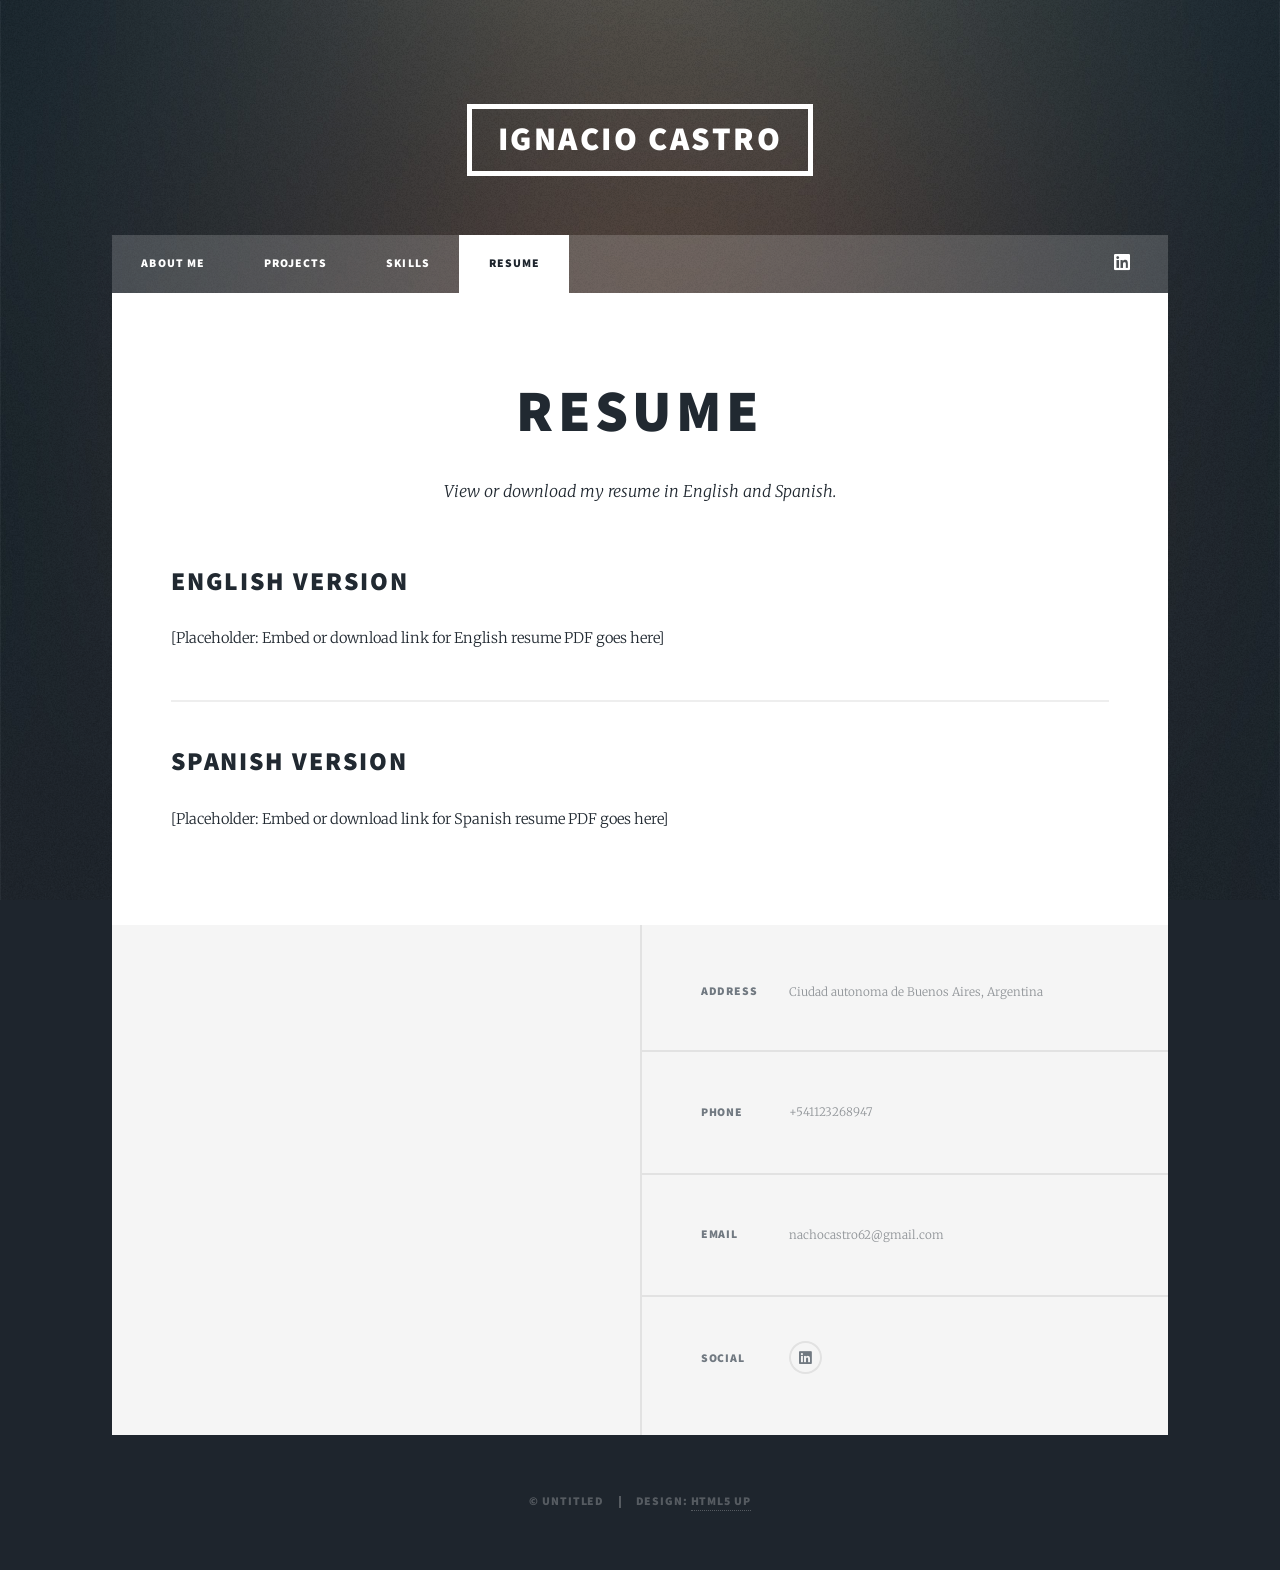
==== resume.html @ d12152b5 "Upgrade portfolio page by splitting into multiple pages Split the original single-page portfolio int" ====
<!DOCTYPE HTML>
<!--
	Massively by HTML5 UP
	html5up.net | @ajlkn
	Free for personal and commercial use under the CCA 3.0 license (html5up.net/license)
-->
<html>
	<head>
		<title>Ignacio Castro Portfolio</title>
		<meta charset="utf-8" />
		<meta name="viewport" content="width=device-width, initial-scale=1, user-scalable=no" />
		<link rel="stylesheet" href="assets/css/main.css" />
		<noscript><link rel="stylesheet" href="assets/css/noscript.css" /></noscript>
	</head>
	<body class="is-preload">

		<!-- Wrapper -->
			<div id="wrapper">

				<!-- Header -->
					<header id="header">
						<a href="index.html" class="logo">Ignacio Castro</a>
					</header>

				<!-- Nav -->
					<nav id="nav">
						<ul class="links">
							<li><a href="index.html">About Me</a></li>
							<li><a href="projects.html">Projects</a></li>
							<li><a href="skills.html">Skills</a></li>
							<li class="active"><a href="resume.html">Resume</a></li>
						</ul>
						<ul class="icons">
							<li><a href="https://www.linkedin.com/in/ignacio-castro-847744235/" class="icon brands fa-linkedin"><span class="label">LinkedIn</span></a></li>
						</ul>
					</nav>

				<!-- Main -->
					<div id="main">

						<!-- Post -->
							<section class="post">
								<header class="major">
									<h1>Resume</h1>
									<p>View or download my resume in English and Spanish.</p>
								</header>
								<h2>English Version</h2>
								<p>[Placeholder: Embed or download link for English resume PDF goes here]</p>
								<hr />
								<h2>Spanish Version</h2>
								<p>[Placeholder: Embed or download link for Spanish resume PDF goes here]</p>
							</section>

					</div>

				<!-- Footer -->
					<footer id="footer">
						<section>
						</section>
						<section class="split contact">
							<section class="alt">
								<h3>Address</h3>
								<p>Ciudad autonoma de Buenos Aires, Argentina<br />
								</p>
							</section>
							<section>
								<h3>Phone</h3>
								<p>+541123268947</p>
							</section>
							<section>
								<h3>Email</h3>
								<p>nachocastro62@gmail.com</p>
							</section>
							<section>
								<h3>Social</h3>
								<ul class="icons alt">

									<li><a href="https://www.linkedin.com/in/ignacio-castro-847744235/" class="icon brands alt fa-linkedin"><span class="label">LinkedIn</span></a></li>
								</ul>
							</section>
						</section>
					</footer>

				<!-- Copyright -->
					<div id="copyright">
						<ul><li>&copy; Untitled</li><li>Design: <a href="https://html5up.net">HTML5 UP</a></li></ul>
					</div>

			</div>

		<!-- Scripts -->
			<script src="assets/js/jquery.min.js"></script>
			<script src="assets/js/jquery.scrollex.min.js"></script>
			<script src="assets/js/jquery.scrolly.min.js"></script>
			<script src="assets/js/browser.min.js"></script>
			<script src="assets/js/breakpoints.min.js"></script>
			<script src="assets/js/util.js"></script>
			<script src="assets/js/main.js"></script>

	</body>
</html>
---- assets/css/main.css ----
@import url(fontawesome-all.min.css);
@import url("https://fonts.googleapis.com/css?family=Merriweather:300,700,300italic,700italic|Source+Sans+Pro:900");

/*
	Massively by HTML5 UP
	html5up.net | @ajlkn
	Free for personal and commercial use under the CCA 3.0 license (html5up.net/license)
*/

html, body, div, span, applet, object,
iframe, h1, h2, h3, h4, h5, h6, p, blockquote,
pre, a, abbr, acronym, address, big, cite,
code, del, dfn, em, img, ins, kbd, q, s, samp,
small, strike, strong, sub, sup, tt, var, b,
u, i, center, dl, dt, dd, ol, ul, li, fieldset,
form, label, legend, table, caption, tbody,
tfoot, thead, tr, th, td, article, aside,
canvas, details, embed, figure, figcaption,
footer, header, hgroup, menu, nav, output, ruby,
section, summary, time, mark, audio, video {
	margin: 0;
	padding: 0;
	border: 0;
	font-size: 100%;
	font: inherit;
	vertical-align: baseline;}

article, aside, details, figcaption, figure,
footer, header, hgroup, menu, nav, section {
	display: block;}

body {
	line-height: 1;
}

ol, ul {
	list-style: none;
}

blockquote, q {
	quotes: none;
}

	blockquote:before, blockquote:after, q:before, q:after {
		content: '';
		content: none;
	}

table {
	border-collapse: collapse;
	border-spacing: 0;
}

body {
	-webkit-text-size-adjust: none;
}

mark {
	background-color: transparent;
	color: inherit;
}

input::-moz-focus-inner {
	border: 0;
	padding: 0;
}

input, select, textarea {
	-moz-appearance: none;
	-webkit-appearance: none;
	-ms-appearance: none;
	appearance: none;
}

/* Basic */

	@-ms-viewport {
		width: device-width;
	}

	body {
		-ms-overflow-style: scrollbar;
	}

	@media screen and (max-width: 480px) {

		html, body {
			min-width: 320px;
		}

	}

	html {
		box-sizing: border-box;
	}

	*, *:before, *:after {
		box-sizing: inherit;
	}

	body {
		background-color: #1e252d;
	}

		body.is-preload *, body.is-preload *:before, body.is-preload *:after {
			-moz-animation: none !important;
			-webkit-animation: none !important;
			-ms-animation: none !important;
			animation: none !important;
			-moz-transition: none !important;
			-webkit-transition: none !important;
			-ms-transition: none !important;
			transition: none !important;
		}

/* Type */

	html {
		font-size: 16pt;
	}

		@media screen and (max-width: 1680px) {

			html {
				font-size: 12pt;
			}

		}

		@media screen and (max-width: 1280px) {

			html {
				font-size: 11pt;
			}

		}

		@media screen and (max-width: 360px) {

			html {
				font-size: 10pt;
			}

		}

	body {
		color: #212931;
	}

	body, input, select, textarea {
		font-family: "Merriweather", Georgia, serif;
		font-weight: 300;
		font-size: 1rem;
		line-height: 2.375;
	}

	a {
		-moz-transition: color 0.2s ease-in-out, background-color 0.2s ease-in-out, border-color 0.2s ease-in-out, box-shadow 0.2s ease-in-out;
		-webkit-transition: color 0.2s ease-in-out, background-color 0.2s ease-in-out, border-color 0.2s ease-in-out, box-shadow 0.2s ease-in-out;
		-ms-transition: color 0.2s ease-in-out, background-color 0.2s ease-in-out, border-color 0.2s ease-in-out, box-shadow 0.2s ease-in-out;
		transition: color 0.2s ease-in-out, background-color 0.2s ease-in-out, border-color 0.2s ease-in-out, box-shadow 0.2s ease-in-out;
		border-bottom: dotted 1px;
		text-decoration: none;
	}

		a:hover {
			border-bottom-color: transparent;
		}

	strong, b {
		font-weight: 600;
	}

	em, i {
		font-style: italic;
	}

	p {
		text-align: justify;
		margin: 0 0 2rem 0;
	}

	h1, h2, h3, h4, h5, h6 {
		font-family: "Source Sans Pro", Helvetica, sans-serif;
		font-weight: 900;
		line-height: 1.5;
		letter-spacing: 0.075em;
		text-transform: uppercase;
		margin: 0 0 1rem 0;
	}

		h1 a, h2 a, h3 a, h4 a, h5 a, h6 a {
			border-bottom: 0;
			color: inherit;
			text-decoration: none;
		}

	h1 {
		font-size: 4rem;
		line-height: 1.1;
		margin: 0 0 2rem 0;
	}

	h2 {
		font-size: 1.75rem;
		line-height: 1.3;
		margin: 0 0 1.5rem 0;
	}

	h3 {
		font-size: 1.25rem;
		margin: 0 0 1.5rem 0;
	}

	h4 {
		font-size: 1rem;
	}

	h5 {
		font-size: 0.9rem;
	}

	h6 {
		font-size: 0.8rem;
	}

	sub {
		font-size: 0.8rem;
		position: relative;
		top: 0.5rem;
	}

	sup {
		font-size: 0.8rem;
		position: relative;
		top: -0.5rem;
	}

	blockquote {
		border-left: solid 4px;
		font-style: italic;
		margin: 0 0 2rem 0;
		padding: 0.5rem 0 0.5rem 2rem;
	}

	code {
		border: solid 2px;
		font-family: "Courier New", monospace;
		font-size: 0.9rem;
		margin: 0 0.25rem;
		padding: 0.25rem 0.65rem;
	}

	pre {
		-webkit-overflow-scrolling: touch;
		font-family: "Courier New", monospace;
		font-size: 0.9rem;
		margin: 0 0 2rem 0;
	}

		pre code {
			display: block;
			line-height: 1.75;
			padding: 1rem 1.5rem;
			overflow-x: auto;
		}

	hr {
		border: 0;
		border-bottom: solid 2px;
		margin: 3rem 0;
	}

		hr.major {
			margin: 5rem 0;
		}

	.align-left {
		text-align: left;
	}

	.align-center {
		text-align: center;
	}

	.align-right {
		text-align: right;
	}

	input, select, textarea {
		color: #212931;
	}

	a {
		color: #212931;
		border-bottom-color: rgba(33, 41, 49, 0.5);
	}

		a:hover {
			border-bottom-color: transparent;
			color: #18bfef !important;
		}

	strong, b {
		color: #212931;
	}

	h1, h2, h3, h4, h5, h6 {
		color: #212931;
	}

	blockquote {
		border-left-color: #eeeeee;
	}

	code {
		background: rgba(220, 220, 220, 0.25);
		border-color: #eeeeee;
	}

	hr {
		border-bottom-color: #eeeeee;
	}

/* Row */

	.row {
		display: flex;
		flex-wrap: wrap;
		box-sizing: border-box;
		align-items: stretch;
	}

		.row > * {
			box-sizing: border-box;
		}

		.row.gtr-uniform > * > :last-child {
			margin-bottom: 0;
		}

		.row.aln-left {
			justify-content: flex-start;
		}

		.row.aln-center {
			justify-content: center;
		}

		.row.aln-right {
			justify-content: flex-end;
		}

		.row.aln-top {
			align-items: flex-start;
		}

		.row.aln-middle {
			align-items: center;
		}

		.row.aln-bottom {
			align-items: flex-end;
		}

		.row > .imp {
			order: -1;
		}

		.row > .col-1 {
			width: 8.33333%;
		}

		.row > .off-1 {
			margin-left: 8.33333%;
		}

		.row > .col-2 {
			width: 16.66667%;
		}

		.row > .off-2 {
			margin-left: 16.66667%;
		}

		.row > .col-3 {
			width: 25%;
		}

		.row > .off-3 {
			margin-left: 25%;
		}

		.row > .col-4 {
			width: 33.33333%;
		}

		.row > .off-4 {
			margin-left: 33.33333%;
		}

		.row > .col-5 {
			width: 41.66667%;
		}

		.row > .off-5 {
			margin-left: 41.66667%;
		}

		.row > .col-6 {
			width: 50%;
		}

		.row > .off-6 {
			margin-left: 50%;
		}

		.row > .col-7 {
			width: 58.33333%;
		}

		.row > .off-7 {
			margin-left: 58.33333%;
		}

		.row > .col-8 {
			width: 66.66667%;
		}

		.row > .off-8 {
			margin-left: 66.66667%;
		}

		.row > .col-9 {
			width: 75%;
		}

		.row > .off-9 {
			margin-left: 75%;
		}

		.row > .col-10 {
			width: 83.33333%;
		}

		.row > .off-10 {
			margin-left: 83.33333%;
		}

		.row > .col-11 {
			width: 91.66667%;
		}

		.row > .off-11 {
			margin-left: 91.66667%;
		}

		.row > .col-12 {
			width: 100%;
		}

		.row > .off-12 {
			margin-left: 100%;
		}

		.row.gtr-0 {
			margin-top: 0;
			margin-left: 0rem;
		}

			.row.gtr-0 > * {
				padding: 0 0 0 0rem;
			}

			.row.gtr-0.gtr-uniform {
				margin-top: 0rem;
			}

				.row.gtr-0.gtr-uniform > * {
					padding-top: 0rem;
				}

		.row.gtr-25 {
			margin-top: 0;
			margin-left: -0.375rem;
		}

			.row.gtr-25 > * {
				padding: 0 0 0 0.375rem;
			}

			.row.gtr-25.gtr-uniform {
				margin-top: -0.375rem;
			}

				.row.gtr-25.gtr-uniform > * {
					padding-top: 0.375rem;
				}

		.row.gtr-50 {
			margin-top: 0;
			margin-left: -0.75rem;
		}

			.row.gtr-50 > * {
				padding: 0 0 0 0.75rem;
			}

			.row.gtr-50.gtr-uniform {
				margin-top: -0.75rem;
			}

				.row.gtr-50.gtr-uniform > * {
					padding-top: 0.75rem;
				}

		.row {
			margin-top: 0;
			margin-left: -1.5rem;
		}

			.row > * {
				padding: 0 0 0 1.5rem;
			}

			.row.gtr-uniform {
				margin-top: -1.5rem;
			}

				.row.gtr-uniform > * {
					padding-top: 1.5rem;
				}

		.row.gtr-150 {
			margin-top: 0;
			margin-left: -2.25rem;
		}

			.row.gtr-150 > * {
				padding: 0 0 0 2.25rem;
			}

			.row.gtr-150.gtr-uniform {
				margin-top: -2.25rem;
			}

				.row.gtr-150.gtr-uniform > * {
					padding-top: 2.25rem;
				}

		.row.gtr-200 {
			margin-top: 0;
			margin-left: -3rem;
		}

			.row.gtr-200 > * {
				padding: 0 0 0 3rem;
			}

			.row.gtr-200.gtr-uniform {
				margin-top: -3rem;
			}

				.row.gtr-200.gtr-uniform > * {
					padding-top: 3rem;
				}

		@media screen and (max-width: 1680px) {

			.row {
				display: flex;
				flex-wrap: wrap;
				box-sizing: border-box;
				align-items: stretch;
			}

				.row > * {
					box-sizing: border-box;
				}

				.row.gtr-uniform > * > :last-child {
					margin-bottom: 0;
				}

				.row.aln-left {
					justify-content: flex-start;
				}

				.row.aln-center {
					justify-content: center;
				}

				.row.aln-right {
					justify-content: flex-end;
				}

				.row.aln-top {
					align-items: flex-start;
				}

				.row.aln-middle {
					align-items: center;
				}

				.row.aln-bottom {
					align-items: flex-end;
				}

				.row > .imp-xlarge {
					order: -1;
				}

				.row > .col-1-xlarge {
					width: 8.33333%;
				}

				.row > .off-1-xlarge {
					margin-left: 8.33333%;
				}

				.row > .col-2-xlarge {
					width: 16.66667%;
				}

				.row > .off-2-xlarge {
					margin-left: 16.66667%;
				}

				.row > .col-3-xlarge {
					width: 25%;
				}

				.row > .off-3-xlarge {
					margin-left: 25%;
				}

				.row > .col-4-xlarge {
					width: 33.33333%;
				}

				.row > .off-4-xlarge {
					margin-left: 33.33333%;
				}

				.row > .col-5-xlarge {
					width: 41.66667%;
				}

				.row > .off-5-xlarge {
					margin-left: 41.66667%;
				}

				.row > .col-6-xlarge {
					width: 50%;
				}

				.row > .off-6-xlarge {
					margin-left: 50%;
				}

				.row > .col-7-xlarge {
					width: 58.33333%;
				}

				.row > .off-7-xlarge {
					margin-left: 58.33333%;
				}

				.row > .col-8-xlarge {
					width: 66.66667%;
				}

				.row > .off-8-xlarge {
					margin-left: 66.66667%;
				}

				.row > .col-9-xlarge {
					width: 75%;
				}

				.row > .off-9-xlarge {
					margin-left: 75%;
				}

				.row > .col-10-xlarge {
					width: 83.33333%;
				}

				.row > .off-10-xlarge {
					margin-left: 83.33333%;
				}

				.row > .col-11-xlarge {
					width: 91.66667%;
				}

				.row > .off-11-xlarge {
					margin-left: 91.66667%;
				}

				.row > .col-12-xlarge {
					width: 100%;
				}

				.row > .off-12-xlarge {
					margin-left: 100%;
				}

				.row.gtr-0 {
					margin-top: 0;
					margin-left: 0rem;
				}

					.row.gtr-0 > * {
						padding: 0 0 0 0rem;
					}

					.row.gtr-0.gtr-uniform {
						margin-top: 0rem;
					}

						.row.gtr-0.gtr-uniform > * {
							padding-top: 0rem;
						}

				.row.gtr-25 {
					margin-top: 0;
					margin-left: -0.375rem;
				}

					.row.gtr-25 > * {
						padding: 0 0 0 0.375rem;
					}

					.row.gtr-25.gtr-uniform {
						margin-top: -0.375rem;
					}

						.row.gtr-25.gtr-uniform > * {
							padding-top: 0.375rem;
						}

				.row.gtr-50 {
					margin-top: 0;
					margin-left: -0.75rem;
				}

					.row.gtr-50 > * {
						padding: 0 0 0 0.75rem;
					}

					.row.gtr-50.gtr-uniform {
						margin-top: -0.75rem;
					}

						.row.gtr-50.gtr-uniform > * {
							padding-top: 0.75rem;
						}

				.row {
					margin-top: 0;
					margin-left: -1.5rem;
				}

					.row > * {
						padding: 0 0 0 1.5rem;
					}

					.row.gtr-uniform {
						margin-top: -1.5rem;
					}

						.row.gtr-uniform > * {
							padding-top: 1.5rem;
						}

				.row.gtr-150 {
					margin-top: 0;
					margin-left: -2.25rem;
				}

					.row.gtr-150 > * {
						padding: 0 0 0 2.25rem;
					}

					.row.gtr-150.gtr-uniform {
						margin-top: -2.25rem;
					}

						.row.gtr-150.gtr-uniform > * {
							padding-top: 2.25rem;
						}

				.row.gtr-200 {
					margin-top: 0;
					margin-left: -3rem;
				}

					.row.gtr-200 > * {
						padding: 0 0 0 3rem;
					}

					.row.gtr-200.gtr-uniform {
						margin-top: -3rem;
					}

						.row.gtr-200.gtr-uniform > * {
							padding-top: 3rem;
						}

		}

		@media screen and (max-width: 1280px) {

			.row {
				display: flex;
				flex-wrap: wrap;
				box-sizing: border-box;
				align-items: stretch;
			}

				.row > * {
					box-sizing: border-box;
				}

				.row.gtr-uniform > * > :last-child {
					margin-bottom: 0;
				}

				.row.aln-left {
					justify-content: flex-start;
				}

				.row.aln-center {
					justify-content: center;
				}

				.row.aln-right {
					justify-content: flex-end;
				}

				.row.aln-top {
					align-items: flex-start;
				}

				.row.aln-middle {
					align-items: center;
				}

				.row.aln-bottom {
					align-items: flex-end;
				}

				.row > .imp-large {
					order: -1;
				}

				.row > .col-1-large {
					width: 8.33333%;
				}

				.row > .off-1-large {
					margin-left: 8.33333%;
				}

				.row > .col-2-large {
					width: 16.66667%;
				}

				.row > .off-2-large {
					margin-left: 16.66667%;
				}

				.row > .col-3-large {
					width: 25%;
				}

				.row > .off-3-large {
					margin-left: 25%;
				}

				.row > .col-4-large {
					width: 33.33333%;
				}

				.row > .off-4-large {
					margin-left: 33.33333%;
				}

				.row > .col-5-large {
					width: 41.66667%;
				}

				.row > .off-5-large {
					margin-left: 41.66667%;
				}

				.row > .col-6-large {
					width: 50%;
				}

				.row > .off-6-large {
					margin-left: 50%;
				}

				.row > .col-7-large {
					width: 58.33333%;
				}

				.row > .off-7-large {
					margin-left: 58.33333%;
				}

				.row > .col-8-large {
					width: 66.66667%;
				}

				.row > .off-8-large {
					margin-left: 66.66667%;
				}

				.row > .col-9-large {
					width: 75%;
				}

				.row > .off-9-large {
					margin-left: 75%;
				}

				.row > .col-10-large {
					width: 83.33333%;
				}

				.row > .off-10-large {
					margin-left: 83.33333%;
				}

				.row > .col-11-large {
					width: 91.66667%;
				}

				.row > .off-11-large {
					margin-left: 91.66667%;
				}

				.row > .col-12-large {
					width: 100%;
				}

				.row > .off-12-large {
					margin-left: 100%;
				}

				.row.gtr-0 {
					margin-top: 0;
					margin-left: 0rem;
				}

					.row.gtr-0 > * {
						padding: 0 0 0 0rem;
					}

					.row.gtr-0.gtr-uniform {
						margin-top: 0rem;
					}

						.row.gtr-0.gtr-uniform > * {
							padding-top: 0rem;
						}

				.row.gtr-25 {
					margin-top: 0;
					margin-left: -0.375rem;
				}

					.row.gtr-25 > * {
						padding: 0 0 0 0.375rem;
					}

					.row.gtr-25.gtr-uniform {
						margin-top: -0.375rem;
					}

						.row.gtr-25.gtr-uniform > * {
							padding-top: 0.375rem;
						}

				.row.gtr-50 {
					margin-top: 0;
					margin-left: -0.75rem;
				}

					.row.gtr-50 > * {
						padding: 0 0 0 0.75rem;
					}

					.row.gtr-50.gtr-uniform {
						margin-top: -0.75rem;
					}

						.row.gtr-50.gtr-uniform > * {
							padding-top: 0.75rem;
						}

				.row {
					margin-top: 0;
					margin-left: -1.5rem;
				}

					.row > * {
						padding: 0 0 0 1.5rem;
					}

					.row.gtr-uniform {
						margin-top: -1.5rem;
					}

						.row.gtr-uniform > * {
							padding-top: 1.5rem;
						}

				.row.gtr-150 {
					margin-top: 0;
					margin-left: -2.25rem;
				}

					.row.gtr-150 > * {
						padding: 0 0 0 2.25rem;
					}

					.row.gtr-150.gtr-uniform {
						margin-top: -2.25rem;
					}

						.row.gtr-150.gtr-uniform > * {
							padding-top: 2.25rem;
						}

				.row.gtr-200 {
					margin-top: 0;
					margin-left: -3rem;
				}

					.row.gtr-200 > * {
						padding: 0 0 0 3rem;
					}

					.row.gtr-200.gtr-uniform {
						margin-top: -3rem;
					}

						.row.gtr-200.gtr-uniform > * {
							padding-top: 3rem;
						}

		}

		@media screen and (max-width: 980px) {

			.row {
				display: flex;
				flex-wrap: wrap;
				box-sizing: border-box;
				align-items: stretch;
			}

				.row > * {
					box-sizing: border-box;
				}

				.row.gtr-uniform > * > :last-child {
					margin-bottom: 0;
				}

				.row.aln-left {
					justify-content: flex-start;
				}

				.row.aln-center {
					justify-content: center;
				}

				.row.aln-right {
					justify-content: flex-end;
				}

				.row.aln-top {
					align-items: flex-start;
				}

				.row.aln-middle {
					align-items: center;
				}

				.row.aln-bottom {
					align-items: flex-end;
				}

				.row > .imp-medium {
					order: -1;
				}

				.row > .col-1-medium {
					width: 8.33333%;
				}

				.row > .off-1-medium {
					margin-left: 8.33333%;
				}

				.row > .col-2-medium {
					width: 16.66667%;
				}

				.row > .off-2-medium {
					margin-left: 16.66667%;
				}

				.row > .col-3-medium {
					width: 25%;
				}

				.row > .off-3-medium {
					margin-left: 25%;
				}

				.row > .col-4-medium {
					width: 33.33333%;
				}

				.row > .off-4-medium {
					margin-left: 33.33333%;
				}

				.row > .col-5-medium {
					width: 41.66667%;
				}

				.row > .off-5-medium {
					margin-left: 41.66667%;
				}

				.row > .col-6-medium {
					width: 50%;
				}

				.row > .off-6-medium {
					margin-left: 50%;
				}

				.row > .col-7-medium {
					width: 58.33333%;
				}

				.row > .off-7-medium {
					margin-left: 58.33333%;
				}

				.row > .col-8-medium {
					width: 66.66667%;
				}

				.row > .off-8-medium {
					margin-left: 66.66667%;
				}

				.row > .col-9-medium {
					width: 75%;
				}

				.row > .off-9-medium {
					margin-left: 75%;
				}

				.row > .col-10-medium {
					width: 83.33333%;
				}

				.row > .off-10-medium {
					margin-left: 83.33333%;
				}

				.row > .col-11-medium {
					width: 91.66667%;
				}

				.row > .off-11-medium {
					margin-left: 91.66667%;
				}

				.row > .col-12-medium {
					width: 100%;
				}

				.row > .off-12-medium {
					margin-left: 100%;
				}

				.row.gtr-0 {
					margin-top: 0;
					margin-left: 0rem;
				}

					.row.gtr-0 > * {
						padding: 0 0 0 0rem;
					}

					.row.gtr-0.gtr-uniform {
						margin-top: 0rem;
					}

						.row.gtr-0.gtr-uniform > * {
							padding-top: 0rem;
						}

				.row.gtr-25 {
					margin-top: 0;
					margin-left: -0.375rem;
				}

					.row.gtr-25 > * {
						padding: 0 0 0 0.375rem;
					}

					.row.gtr-25.gtr-uniform {
						margin-top: -0.375rem;
					}

						.row.gtr-25.gtr-uniform > * {
							padding-top: 0.375rem;
						}

				.row.gtr-50 {
					margin-top: 0;
					margin-left: -0.75rem;
				}

					.row.gtr-50 > * {
						padding: 0 0 0 0.75rem;
					}

					.row.gtr-50.gtr-uniform {
						margin-top: -0.75rem;
					}

						.row.gtr-50.gtr-uniform > * {
							padding-top: 0.75rem;
						}

				.row {
					margin-top: 0;
					margin-left: -1.5rem;
				}

					.row > * {
						padding: 0 0 0 1.5rem;
					}

					.row.gtr-uniform {
						margin-top: -1.5rem;
					}

						.row.gtr-uniform > * {
							padding-top: 1.5rem;
						}

				.row.gtr-150 {
					margin-top: 0;
					margin-left: -2.25rem;
				}

					.row.gtr-150 > * {
						padding: 0 0 0 2.25rem;
					}

					.row.gtr-150.gtr-uniform {
						margin-top: -2.25rem;
					}

						.row.gtr-150.gtr-uniform > * {
							padding-top: 2.25rem;
						}

				.row.gtr-200 {
					margin-top: 0;
					margin-left: -3rem;
				}

					.row.gtr-200 > * {
						padding: 0 0 0 3rem;
					}

					.row.gtr-200.gtr-uniform {
						margin-top: -3rem;
					}

						.row.gtr-200.gtr-uniform > * {
							padding-top: 3rem;
						}

		}

		@media screen and (max-width: 736px) {

			.row {
				display: flex;
				flex-wrap: wrap;
				box-sizing: border-box;
				align-items: stretch;
			}

				.row > * {
					box-sizing: border-box;
				}

				.row.gtr-uniform > * > :last-child {
					margin-bottom: 0;
				}

				.row.aln-left {
					justify-content: flex-start;
				}

				.row.aln-center {
					justify-content: center;
				}

				.row.aln-right {
					justify-content: flex-end;
				}

				.row.aln-top {
					align-items: flex-start;
				}

				.row.aln-middle {
					align-items: center;
				}

				.row.aln-bottom {
					align-items: flex-end;
				}

				.row > .imp-small {
					order: -1;
				}

				.row > .col-1-small {
					width: 8.33333%;
				}

				.row > .off-1-small {
					margin-left: 8.33333%;
				}

				.row > .col-2-small {
					width: 16.66667%;
				}

				.row > .off-2-small {
					margin-left: 16.66667%;
				}

				.row > .col-3-small {
					width: 25%;
				}

				.row > .off-3-small {
					margin-left: 25%;
				}

				.row > .col-4-small {
					width: 33.33333%;
				}

				.row > .off-4-small {
					margin-left: 33.33333%;
				}

				.row > .col-5-small {
					width: 41.66667%;
				}

				.row > .off-5-small {
					margin-left: 41.66667%;
				}

				.row > .col-6-small {
					width: 50%;
				}

				.row > .off-6-small {
					margin-left: 50%;
				}

				.row > .col-7-small {
					width: 58.33333%;
				}

				.row > .off-7-small {
					margin-left: 58.33333%;
				}

				.row > .col-8-small {
					width: 66.66667%;
				}

				.row > .off-8-small {
					margin-left: 66.66667%;
				}

				.row > .col-9-small {
					width: 75%;
				}

				.row > .off-9-small {
					margin-left: 75%;
				}

				.row > .col-10-small {
					width: 83.33333%;
				}

				.row > .off-10-small {
					margin-left: 83.33333%;
				}

				.row > .col-11-small {
					width: 91.66667%;
				}

				.row > .off-11-small {
					margin-left: 91.66667%;
				}

				.row > .col-12-small {
					width: 100%;
				}

				.row > .off-12-small {
					margin-left: 100%;
				}

				.row.gtr-0 {
					margin-top: 0;
					margin-left: 0rem;
				}

					.row.gtr-0 > * {
						padding: 0 0 0 0rem;
					}

					.row.gtr-0.gtr-uniform {
						margin-top: 0rem;
					}

						.row.gtr-0.gtr-uniform > * {
							padding-top: 0rem;
						}

				.row.gtr-25 {
					margin-top: 0;
					margin-left: -0.375rem;
				}

					.row.gtr-25 > * {
						padding: 0 0 0 0.375rem;
					}

					.row.gtr-25.gtr-uniform {
						margin-top: -0.375rem;
					}

						.row.gtr-25.gtr-uniform > * {
							padding-top: 0.375rem;
						}

				.row.gtr-50 {
					margin-top: 0;
					margin-left: -0.75rem;
				}

					.row.gtr-50 > * {
						padding: 0 0 0 0.75rem;
					}

					.row.gtr-50.gtr-uniform {
						margin-top: -0.75rem;
					}

						.row.gtr-50.gtr-uniform > * {
							padding-top: 0.75rem;
						}

				.row {
					margin-top: 0;
					margin-left: -1.5rem;
				}

					.row > * {
						padding: 0 0 0 1.5rem;
					}

					.row.gtr-uniform {
						margin-top: -1.5rem;
					}

						.row.gtr-uniform > * {
							padding-top: 1.5rem;
						}

				.row.gtr-150 {
					margin-top: 0;
					margin-left: -2.25rem;
				}

					.row.gtr-150 > * {
						padding: 0 0 0 2.25rem;
					}

					.row.gtr-150.gtr-uniform {
						margin-top: -2.25rem;
					}

						.row.gtr-150.gtr-uniform > * {
							padding-top: 2.25rem;
						}

				.row.gtr-200 {
					margin-top: 0;
					margin-left: -3rem;
				}

					.row.gtr-200 > * {
						padding: 0 0 0 3rem;
					}

					.row.gtr-200.gtr-uniform {
						margin-top: -3rem;
					}

						.row.gtr-200.gtr-uniform > * {
							padding-top: 3rem;
						}

		}

		@media screen and (max-width: 480px) {

			.row {
				display: flex;
				flex-wrap: wrap;
				box-sizing: border-box;
				align-items: stretch;
			}

				.row > * {
					box-sizing: border-box;
				}

				.row.gtr-uniform > * > :last-child {
					margin-bottom: 0;
				}

				.row.aln-left {
					justify-content: flex-start;
				}

				.row.aln-center {
					justify-content: center;
				}

				.row.aln-right {
					justify-content: flex-end;
				}

				.row.aln-top {
					align-items: flex-start;
				}

				.row.aln-middle {
					align-items: center;
				}

				.row.aln-bottom {
					align-items: flex-end;
				}

				.row > .imp-xsmall {
					order: -1;
				}

				.row > .col-1-xsmall {
					width: 8.33333%;
				}

				.row > .off-1-xsmall {
					margin-left: 8.33333%;
				}

				.row > .col-2-xsmall {
					width: 16.66667%;
				}

				.row > .off-2-xsmall {
					margin-left: 16.66667%;
				}

				.row > .col-3-xsmall {
					width: 25%;
				}

				.row > .off-3-xsmall {
					margin-left: 25%;
				}

				.row > .col-4-xsmall {
					width: 33.33333%;
				}

				.row > .off-4-xsmall {
					margin-left: 33.33333%;
				}

				.row > .col-5-xsmall {
					width: 41.66667%;
				}

				.row > .off-5-xsmall {
					margin-left: 41.66667%;
				}

				.row > .col-6-xsmall {
					width: 50%;
				}

				.row > .off-6-xsmall {
					margin-left: 50%;
				}

				.row > .col-7-xsmall {
					width: 58.33333%;
				}

				.row > .off-7-xsmall {
					margin-left: 58.33333%;
				}

				.row > .col-8-xsmall {
					width: 66.66667%;
				}

				.row > .off-8-xsmall {
					margin-left: 66.66667%;
				}

				.row > .col-9-xsmall {
					width: 75%;
				}

				.row > .off-9-xsmall {
					margin-left: 75%;
				}

				.row > .col-10-xsmall {
					width: 83.33333%;
				}

				.row > .off-10-xsmall {
					margin-left: 83.33333%;
				}

				.row > .col-11-xsmall {
					width: 91.66667%;
				}

				.row > .off-11-xsmall {
					margin-left: 91.66667%;
				}

				.row > .col-12-xsmall {
					width: 100%;
				}

				.row > .off-12-xsmall {
					margin-left: 100%;
				}

				.row.gtr-0 {
					margin-top: 0;
					margin-left: 0rem;
				}

					.row.gtr-0 > * {
						padding: 0 0 0 0rem;
					}

					.row.gtr-0.gtr-uniform {
						margin-top: 0rem;
					}

						.row.gtr-0.gtr-uniform > * {
							padding-top: 0rem;
						}

				.row.gtr-25 {
					margin-top: 0;
					margin-left: -0.375rem;
				}

					.row.gtr-25 > * {
						padding: 0 0 0 0.375rem;
					}

					.row.gtr-25.gtr-uniform {
						margin-top: -0.375rem;
					}

						.row.gtr-25.gtr-uniform > * {
							padding-top: 0.375rem;
						}

				.row.gtr-50 {
					margin-top: 0;
					margin-left: -0.75rem;
				}

					.row.gtr-50 > * {
						padding: 0 0 0 0.75rem;
					}

					.row.gtr-50.gtr-uniform {
						margin-top: -0.75rem;
					}

						.row.gtr-50.gtr-uniform > * {
							padding-top: 0.75rem;
						}

				.row {
					margin-top: 0;
					margin-left: -1.5rem;
				}

					.row > * {
						padding: 0 0 0 1.5rem;
					}

					.row.gtr-uniform {
						margin-top: -1.5rem;
					}

						.row.gtr-uniform > * {
							padding-top: 1.5rem;
						}

				.row.gtr-150 {
					margin-top: 0;
					margin-left: -2.25rem;
				}

					.row.gtr-150 > * {
						padding: 0 0 0 2.25rem;
					}

					.row.gtr-150.gtr-uniform {
						margin-top: -2.25rem;
					}

						.row.gtr-150.gtr-uniform > * {
							padding-top: 2.25rem;
						}

				.row.gtr-200 {
					margin-top: 0;
					margin-left: -3rem;
				}

					.row.gtr-200 > * {
						padding: 0 0 0 3rem;
					}

					.row.gtr-200.gtr-uniform {
						margin-top: -3rem;
					}

						.row.gtr-200.gtr-uniform > * {
							padding-top: 3rem;
						}

		}

		@media screen and (max-width: 360px) {

			.row {
				display: flex;
				flex-wrap: wrap;
				box-sizing: border-box;
				align-items: stretch;
			}

				.row > * {
					box-sizing: border-box;
				}

				.row.gtr-uniform > * > :last-child {
					margin-bottom: 0;
				}

				.row.aln-left {
					justify-content: flex-start;
				}

				.row.aln-center {
					justify-content: center;
				}

				.row.aln-right {
					justify-content: flex-end;
				}

				.row.aln-top {
					align-items: flex-start;
				}

				.row.aln-middle {
					align-items: center;
				}

				.row.aln-bottom {
					align-items: flex-end;
				}

				.row > .imp-xxsmall {
					order: -1;
				}

				.row > .col-1-xxsmall {
					width: 8.33333%;
				}

				.row > .off-1-xxsmall {
					margin-left: 8.33333%;
				}

				.row > .col-2-xxsmall {
					width: 16.66667%;
				}

				.row > .off-2-xxsmall {
					margin-left: 16.66667%;
				}

				.row > .col-3-xxsmall {
					width: 25%;
				}

				.row > .off-3-xxsmall {
					margin-left: 25%;
				}

				.row > .col-4-xxsmall {
					width: 33.33333%;
				}

				.row > .off-4-xxsmall {
					margin-left: 33.33333%;
				}

				.row > .col-5-xxsmall {
					width: 41.66667%;
				}

				.row > .off-5-xxsmall {
					margin-left: 41.66667%;
				}

				.row > .col-6-xxsmall {
					width: 50%;
				}

				.row > .off-6-xxsmall {
					margin-left: 50%;
				}

				.row > .col-7-xxsmall {
					width: 58.33333%;
				}

				.row > .off-7-xxsmall {
					margin-left: 58.33333%;
				}

				.row > .col-8-xxsmall {
					width: 66.66667%;
				}

				.row > .off-8-xxsmall {
					margin-left: 66.66667%;
				}

				.row > .col-9-xxsmall {
					width: 75%;
				}

				.row > .off-9-xxsmall {
					margin-left: 75%;
				}

				.row > .col-10-xxsmall {
					width: 83.33333%;
				}

				.row > .off-10-xxsmall {
					margin-left: 83.33333%;
				}

				.row > .col-11-xxsmall {
					width: 91.66667%;
				}

				.row > .off-11-xxsmall {
					margin-left: 91.66667%;
				}

				.row > .col-12-xxsmall {
					width: 100%;
				}

				.row > .off-12-xxsmall {
					margin-left: 100%;
				}

				.row.gtr-0 {
					margin-top: 0;
					margin-left: 0rem;
				}

					.row.gtr-0 > * {
						padding: 0 0 0 0rem;
					}

					.row.gtr-0.gtr-uniform {
						margin-top: 0rem;
					}

						.row.gtr-0.gtr-uniform > * {
							padding-top: 0rem;
						}

				.row.gtr-25 {
					margin-top: 0;
					margin-left: -0.375rem;
				}

					.row.gtr-25 > * {
						padding: 0 0 0 0.375rem;
					}

					.row.gtr-25.gtr-uniform {
						margin-top: -0.375rem;
					}

						.row.gtr-25.gtr-uniform > * {
							padding-top: 0.375rem;
						}

				.row.gtr-50 {
					margin-top: 0;
					margin-left: -0.75rem;
				}

					.row.gtr-50 > * {
						padding: 0 0 0 0.75rem;
					}

					.row.gtr-50.gtr-uniform {
						margin-top: -0.75rem;
					}

						.row.gtr-50.gtr-uniform > * {
							padding-top: 0.75rem;
						}

				.row {
					margin-top: 0;
					margin-left: -1.5rem;
				}

					.row > * {
						padding: 0 0 0 1.5rem;
					}

					.row.gtr-uniform {
						margin-top: -1.5rem;
					}

						.row.gtr-uniform > * {
							padding-top: 1.5rem;
						}

				.row.gtr-150 {
					margin-top: 0;
					margin-left: -2.25rem;
				}

					.row.gtr-150 > * {
						padding: 0 0 0 2.25rem;
					}

					.row.gtr-150.gtr-uniform {
						margin-top: -2.25rem;
					}

						.row.gtr-150.gtr-uniform > * {
							padding-top: 2.25rem;
						}

				.row.gtr-200 {
					margin-top: 0;
					margin-left: -3rem;
				}

					.row.gtr-200 > * {
						padding: 0 0 0 3rem;
					}

					.row.gtr-200.gtr-uniform {
						margin-top: -3rem;
					}

						.row.gtr-200.gtr-uniform > * {
							padding-top: 3rem;
						}

		}

/* Box */

	.box {
		border: solid 2px;
		margin-bottom: 2rem;
		padding: 1.5rem;
	}

		.box > :last-child,
		.box > :last-child > :last-child,
		.box > :last-child > :last-child > :last-child {
			margin-bottom: 0;
		}

		.box.alt {
			border: 0;
			border-radius: 0;
			padding: 0;
		}

	.box {
		border-color: #eeeeee;
	}

/* Button */

	input[type="submit"],
	input[type="reset"],
	input[type="button"],
	button,
	.button {
		-moz-appearance: none;
		-webkit-appearance: none;
		-ms-appearance: none;
		appearance: none;
		-moz-transition: background-color 0.2s ease-in-out, box-shadow 0.2s ease-in-out, color 0.2s ease-in-out;
		-webkit-transition: background-color 0.2s ease-in-out, box-shadow 0.2s ease-in-out, color 0.2s ease-in-out;
		-ms-transition: background-color 0.2s ease-in-out, box-shadow 0.2s ease-in-out, color 0.2s ease-in-out;
		transition: background-color 0.2s ease-in-out, box-shadow 0.2s ease-in-out, color 0.2s ease-in-out;
		border: 0;
		border-radius: 0;
		cursor: pointer;
		display: inline-block;
		font-family: "Source Sans Pro", Helvetica, sans-serif;
		font-size: 0.8rem;
		font-weight: 900;
		letter-spacing: 0.075em;
		height: 3rem;
		line-height: 3rem;
		padding: 0 2rem;
		text-align: center;
		text-decoration: none;
		text-transform: uppercase;
		white-space: nowrap;
	}

		input[type="submit"].icon:before,
		input[type="reset"].icon:before,
		input[type="button"].icon:before,
		button.icon:before,
		.button.icon:before {
			margin-right: 0.5rem;
		}

		input[type="submit"].icon.solo,
		input[type="reset"].icon.solo,
		input[type="button"].icon.solo,
		button.icon.solo,
		.button.icon.solo {
			position: relative;
			width: 4rem;
			height: 4rem;
			line-height: 4rem;
			border-radius: 4rem;
			text-indent: 4rem;
			overflow: hidden;
			padding: 0;
			white-space: nowrap;
		}

			input[type="submit"].icon.solo:before,
			input[type="reset"].icon.solo:before,
			input[type="button"].icon.solo:before,
			button.icon.solo:before,
			.button.icon.solo:before {
				position: absolute;
				display: block;
				top: 0;
				left: 0;
				width: inherit;
				height: inherit;
				line-height: inherit;
				font-size: 1.25rem;
				margin-right: 0;
				text-align: center;
				text-indent: 0;
			}

		input[type="submit"].fit,
		input[type="reset"].fit,
		input[type="button"].fit,
		button.fit,
		.button.fit {
			width: 100%;
		}

		input[type="submit"].small,
		input[type="reset"].small,
		input[type="button"].small,
		button.small,
		.button.small {
			font-size: 0.7rem;
			height: 2.5rem;
			line-height: 2.5rem;
			padding: 0 1.5rem;
		}

		input[type="submit"].large,
		input[type="reset"].large,
		input[type="button"].large,
		button.large,
		.button.large {
			font-size: 0.9rem;
			height: 3.5rem;
			line-height: 3.5rem;
			padding: 0 2.75rem;
		}

		@media screen and (max-width: 980px) {

			input[type="submit"],
			input[type="reset"],
			input[type="button"],
			button,
			.button {
				font-size: 0.9rem;
				height: 3.25rem;
				line-height: 3.25rem;
			}

				input[type="submit"].large,
				input[type="reset"].large,
				input[type="button"].large,
				button.large,
				.button.large {
					font-size: 1rem;
					height: 3.75rem;
					line-height: 3.75rem;
				}

		}

		input[type="submit"].disabled, input[type="submit"]:disabled,
		input[type="reset"].disabled,
		input[type="reset"]:disabled,
		input[type="button"].disabled,
		input[type="button"]:disabled,
		button.disabled,
		button:disabled,
		.button.disabled,
		.button:disabled {
			pointer-events: none;
			opacity: 0.25;
		}

	input[type="submit"],
	input[type="reset"],
	input[type="button"],
	button,
	.button {
		background-color: transparent;
		box-shadow: inset 0 0 0 2px #212931;
		color: #212931 !important;
	}

		input[type="submit"]:hover,
		input[type="reset"]:hover,
		input[type="button"]:hover,
		button:hover,
		.button:hover {
			box-shadow: inset 0 0 0 2px #18bfef;
			color: #18bfef !important;
		}

		input[type="submit"].primary,
		input[type="reset"].primary,
		input[type="button"].primary,
		button.primary,
		.button.primary {
			background-color: #212931;
			box-shadow: none;
			color: #ffffff !important;
		}

			input[type="submit"].primary:hover,
			input[type="reset"].primary:hover,
			input[type="button"].primary:hover,
			button.primary:hover,
			.button.primary:hover {
				background-color: #18bfef;
			}

/* Form */

	form {
		margin: 0 0 2rem 0;
	}

		form > :last-child {
			margin-bottom: 0;
		}

		form > .fields {
			display: -moz-flex;
			display: -webkit-flex;
			display: -ms-flex;
			display: flex;
			-moz-flex-wrap: wrap;
			-webkit-flex-wrap: wrap;
			-ms-flex-wrap: wrap;
			flex-wrap: wrap;
			width: calc(100% + 3rem);
			margin: -1.5rem 0 2rem -1.5rem;
		}

			form > .fields > .field {
				-moz-flex-grow: 0;
				-webkit-flex-grow: 0;
				-ms-flex-grow: 0;
				flex-grow: 0;
				-moz-flex-shrink: 0;
				-webkit-flex-shrink: 0;
				-ms-flex-shrink: 0;
				flex-shrink: 0;
				padding: 1.5rem 0 0 1.5rem;
				width: calc(100% - 1.5rem);
			}

				form > .fields > .field.half {
					width: calc(50% - 0.75rem);
				}

				form > .fields > .field.third {
					width: calc(100%/3 - 0.5rem);
				}

				form > .fields > .field.quarter {
					width: calc(25% - 0.375rem);
				}

		@media screen and (max-width: 480px) {

			form > .fields {
				width: calc(100% + 3rem);
				margin: -1.5rem 0 2rem -1.5rem;
			}

				form > .fields > .field {
					padding: 1.5rem 0 0 1.5rem;
					width: calc(100% - 1.5rem);
				}

					form > .fields > .field.half {
						width: calc(100% - 1.5rem);
					}

					form > .fields > .field.third {
						width: calc(100% - 1.5rem);
					}

					form > .fields > .field.quarter {
						width: calc(100% - 1.5rem);
					}

		}

	label {
		display: block;
		font-family: "Source Sans Pro", Helvetica, sans-serif;
		font-weight: 900;
		line-height: 1.5;
		letter-spacing: 0.075em;
		font-size: 0.8rem;
		text-transform: uppercase;
		margin: 0 0 0.75rem 0;
	}

		@media screen and (max-width: 980px) {

			label {
				font-size: 0.9rem;
			}

		}

	input[type="text"],
	input[type="password"],
	input[type="email"],
	select,
	textarea {
		-moz-appearance: none;
		-webkit-appearance: none;
		-ms-appearance: none;
		appearance: none;
		background: transparent;
		border-radius: 0;
		border: solid 2px;
		color: inherit;
		display: block;
		outline: 0;
		padding: 0 1rem;
		text-decoration: none;
		width: 100%;
	}

		input[type="text"]:invalid,
		input[type="password"]:invalid,
		input[type="email"]:invalid,
		select:invalid,
		textarea:invalid {
			box-shadow: none;
		}

	select {
		background-size: 1.25rem;
		background-repeat: no-repeat;
		background-position: calc(100% - 1rem) center;
		height: 3rem;
		padding-right: 3rem;
		text-overflow: ellipsis;
	}

		select:focus::-ms-value {
			background-color: transparent;
		}

		select::-ms-expand {
			display: none;
		}

	input[type="text"],
	input[type="password"],
	input[type="email"],
	select {
		height: 3rem;
	}

	textarea {
		padding: 0.75rem 1rem;
	}

	input[type="checkbox"],
	input[type="radio"] {
		-moz-appearance: none;
		-webkit-appearance: none;
		-ms-appearance: none;
		appearance: none;
		display: block;
		float: left;
		margin-right: -2rem;
		opacity: 0;
		width: 1rem;
		z-index: -1;
	}

		input[type="checkbox"] + label,
		input[type="radio"] + label {
			text-decoration: none;
			cursor: pointer;
			display: inline-block;
			font-size: 1rem;
			letter-spacing: 0;
			font-family: "Merriweather", Georgia, serif;
			text-transform: none;
			font-weight: 300;
			padding-left: 2.8rem;
			padding-right: 1rem;
			position: relative;
		}

			input[type="checkbox"] + label:before,
			input[type="radio"] + label:before {
				-moz-osx-font-smoothing: grayscale;
				-webkit-font-smoothing: antialiased;
				display: inline-block;
				font-style: normal;
				font-variant: normal;
				text-rendering: auto;
				line-height: 1;
				text-transform: none !important;
				font-family: 'Font Awesome 5 Free';
				font-weight: 900;
			}

			input[type="checkbox"] + label:before,
			input[type="radio"] + label:before {
				border-radius: 0;
				border: solid 2px;
				content: '';
				display: inline-block;
				font-size: 0.8rem;
				height: 1.8rem;
				left: 0;
				line-height: 1.65rem;
				position: absolute;
				text-align: center;
				top: -0.125rem;
				width: 1.8rem;
			}

		input[type="checkbox"]:checked + label:before,
		input[type="radio"]:checked + label:before {
			content: '\f00c';
		}

	input[type="checkbox"] + label:before {
		border-radius: 0;
	}

	input[type="radio"] + label:before {
		border-radius: 100%;
	}

	::-webkit-input-placeholder {
		opacity: 1.0;
	}

	:-moz-placeholder {
		opacity: 1.0;
	}

	::-moz-placeholder {
		opacity: 1.0;
	}

	:-ms-input-placeholder {
		opacity: 1.0;
	}

	label {
		color: #212931;
	}

	input[type="text"],
	input[type="password"],
	input[type="email"],
	select,
	textarea {
		border-color: #eeeeee;
	}

		input[type="text"]:focus,
		input[type="password"]:focus,
		input[type="email"]:focus,
		select:focus,
		textarea:focus {
			border-color: #18bfef;
		}

	select {
		background-image: url("data:image/svg+xml;charset=utf8,%3Csvg xmlns='http://www.w3.org/2000/svg' width='40' height='40' preserveAspectRatio='none' viewBox='0 0 40 40'%3E%3Cpath d='M9.4,12.3l10.4,10.4l10.4-10.4c0.2-0.2,0.5-0.4,0.9-0.4c0.3,0,0.6,0.1,0.9,0.4l3.3,3.3c0.2,0.2,0.4,0.5,0.4,0.9 c0,0.4-0.1,0.6-0.4,0.9L20.7,31.9c-0.2,0.2-0.5,0.4-0.9,0.4c-0.3,0-0.6-0.1-0.9-0.4L4.3,17.3c-0.2-0.2-0.4-0.5-0.4-0.9 c0-0.4,0.1-0.6,0.4-0.9l3.3-3.3c0.2-0.2,0.5-0.4,0.9-0.4S9.1,12.1,9.4,12.3z' fill='%23eeeeee' /%3E%3C/svg%3E");
	}

		select option {
			background-color: #ffffff;
			color: #212931;
		}

	.select-wrapper:before {
		color: #eeeeee;
	}

	input[type="checkbox"] + label,
	input[type="radio"] + label {
		color: #212931;
	}

		input[type="checkbox"] + label:before,
		input[type="radio"] + label:before {
			border-color: #eeeeee;
		}

	input[type="checkbox"]:checked + label:before,
	input[type="radio"]:checked + label:before {
		background-color: #212931;
		border-color: #212931;
		color: #ffffff;
	}

	input[type="checkbox"]:focus + label:before,
	input[type="radio"]:focus + label:before {
		border-color: #18bfef;
	}

	::-webkit-input-placeholder {
		color: #909498 !important;
	}

	:-moz-placeholder {
		color: #909498 !important;
	}

	::-moz-placeholder {
		color: #909498 !important;
	}

	:-ms-input-placeholder {
		color: #909498 !important;
	}

	.formerize-placeholder {
		color: #909498 !important;
	}

/* Icon */

	.icon {
		text-decoration: none;
		border-bottom: none;
		position: relative;
	}

		.icon:before {
			-moz-osx-font-smoothing: grayscale;
			-webkit-font-smoothing: antialiased;
			display: inline-block;
			font-style: normal;
			font-variant: normal;
			text-rendering: auto;
			line-height: 1;
			text-transform: none !important;
			font-family: 'Font Awesome 5 Free';
			font-weight: 400;
		}

		.icon > .label {
			display: none;
		}

		.icon:before {
			line-height: inherit;
		}

		.icon.solid:before {
			font-weight: 900;
		}

		.icon.brands:before {
			font-family: 'Font Awesome 5 Brands';
		}

/* Image */

	.image {
		border: 0;
		display: inline-block;
		position: relative;
	}

		.image img {
			display: block;
		}

		.image.left, .image.right {
			max-width: 40%;
		}

			.image.left img, .image.right img {
				width: 100%;
			}

		.image.left {
			float: left;
			margin: 0 2rem 2rem 0;
			top: 0.75rem;
		}

		.image.right {
			float: right;
			margin: 0 0 2rem 2rem;
			top: 0.75rem;
		}

		.image.fit {
			display: block;
			margin: 2.5rem 0;
			width: 100%;
		}

			.image.fit:first-child {
				margin-top: 0;
			}

			.image.fit img {
				width: 100%;
			}

		.image.main {
			display: block;
			margin: 4rem 0;
			width: 100%;
		}

			.image.main:first-child {
				margin-top: 0;
			}

			.image.main img {
				width: 100%;
			}

		@media screen and (max-width: 736px) {

			.image.fit {
				margin: 2rem 0;
			}

			.image.main {
				margin: 2rem 0;
			}

		}

	a.image {
		overflow: hidden;
	}

		a.image img {
		}

/* Actions */

	ul.actions {
		display: -moz-flex;
		display: -webkit-flex;
		display: -ms-flex;
		display: flex;
		cursor: default;
		list-style: none;
		margin-left: -1rem;
		padding-left: 0;
	}

		ul.actions li {
			padding: 0 0 0 1rem;
			vertical-align: middle;
		}

		ul.actions.special {
			-moz-justify-content: center;
			-webkit-justify-content: center;
			-ms-justify-content: center;
			justify-content: center;
			width: 100%;
			margin-left: 0;
		}

			ul.actions.special li:first-child {
				padding-left: 0;
			}

		ul.actions.stacked {
			-moz-flex-direction: column;
			-webkit-flex-direction: column;
			-ms-flex-direction: column;
			flex-direction: column;
			margin-left: 0;
		}

			ul.actions.stacked li {
				padding: 1.3rem 0 0 0;
			}

				ul.actions.stacked li:first-child {
					padding-top: 0;
				}

		ul.actions.fit {
			width: calc(100% + 1rem);
		}

			ul.actions.fit li {
				-moz-flex-grow: 1;
				-webkit-flex-grow: 1;
				-ms-flex-grow: 1;
				flex-grow: 1;
				-moz-flex-shrink: 1;
				-webkit-flex-shrink: 1;
				-ms-flex-shrink: 1;
				flex-shrink: 1;
				width: 100%;
			}

				ul.actions.fit li > * {
					width: 100%;
				}

			ul.actions.fit.stacked {
				width: 100%;
			}

		@media screen and (max-width: 480px) {

			ul.actions:not(.fixed) {
				-moz-flex-direction: column;
				-webkit-flex-direction: column;
				-ms-flex-direction: column;
				flex-direction: column;
				margin-left: 0;
				width: 100% !important;
			}

				ul.actions:not(.fixed) li {
					-moz-flex-grow: 1;
					-webkit-flex-grow: 1;
					-ms-flex-grow: 1;
					flex-grow: 1;
					-moz-flex-shrink: 1;
					-webkit-flex-shrink: 1;
					-ms-flex-shrink: 1;
					flex-shrink: 1;
					padding: 1rem 0 0 0;
					text-align: center;
					width: 100%;
				}

					ul.actions:not(.fixed) li > * {
						width: 100%;
					}

					ul.actions:not(.fixed) li:first-child {
						padding-top: 0;
					}

					ul.actions:not(.fixed) li input[type="submit"],
					ul.actions:not(.fixed) li input[type="reset"],
					ul.actions:not(.fixed) li input[type="button"],
					ul.actions:not(.fixed) li button,
					ul.actions:not(.fixed) li .button {
						width: 100%;
					}

						ul.actions:not(.fixed) li input[type="submit"].icon:before,
						ul.actions:not(.fixed) li input[type="reset"].icon:before,
						ul.actions:not(.fixed) li input[type="button"].icon:before,
						ul.actions:not(.fixed) li button.icon:before,
						ul.actions:not(.fixed) li .button.icon:before {
							margin-left: -0.5rem;
						}

		}

/* Icons */

	ul.icons {
		cursor: default;
		list-style: none;
		padding-left: 0;
	}

		ul.icons li {
			display: inline-block;
			padding: 0 0.5rem 0 0;
			vertical-align: middle;
		}

			ul.icons li:last-child {
				padding-right: 0;
			}

			ul.icons li .icon:before {
				width: 2.25rem;
				height: 2.25rem;
				line-height: 2.25rem;
				display: inline-block;
				text-align: center;
				border-radius: 100%;
				font-size: 1.25rem;
			}

		ul.icons.alt li .icon:before {
			-moz-transition: color 0.2s ease-in-out, background-color 0.2s ease-in-out, border-color 0.2s ease-in-out, box-shadow 0.2s ease-in-out;
			-webkit-transition: color 0.2s ease-in-out, background-color 0.2s ease-in-out, border-color 0.2s ease-in-out, box-shadow 0.2s ease-in-out;
			-ms-transition: color 0.2s ease-in-out, background-color 0.2s ease-in-out, border-color 0.2s ease-in-out, box-shadow 0.2s ease-in-out;
			transition: color 0.2s ease-in-out, background-color 0.2s ease-in-out, border-color 0.2s ease-in-out, box-shadow 0.2s ease-in-out;
			font-size: 1rem;
		}

/* List */

	ol {
		list-style: decimal;
		margin: 0 0 2rem 0;
		padding-left: 1.25rem;
	}

		ol li {
			padding-left: 0.25rem;
		}

	ul {
		list-style: disc;
		margin: 0 0 2rem 0;
		padding-left: 1rem;
	}

		ul li {
			padding-left: 0.5rem;
		}

		ul.divided {
			list-style: none;
			padding-left: 0;
		}

			ul.divided li {
				border-top: solid 1px;
				padding: 0.5rem 0;
			}

				ul.divided li:first-child {
					border-top: 0;
					padding-top: 0;
				}

	dl {
		margin: 0 0 2rem 0;
	}

		dl dt {
			display: block;
			font-weight: 600;
			margin: 0 0 1rem 0;
		}

		dl dd {
			margin-left: 2rem;
		}

	ul.divided li {
		border-top-color: #eeeeee;
	}

	ul.icons li a.icon:hover:before {
		color: #18bfef;
	}

	ul.icons.alt li .icon:before {
		box-shadow: inset 0 0 0 2px #eeeeee;
	}

	ul.icons.alt li a.icon:hover:before {
		box-shadow: inset 0 0 0 2px #18bfef;
	}

/* Section/Article */

	section.special, article.special {
		text-align: center;
	}

	header {
		cursor: default;
	}

		header > .date {
			display: block;
			font-size: 0.8rem;
			height: 1;
			margin: 0 0 1rem 0;
			position: relative;
		}

		header > p {
			font-style: italic;
		}

		header > h1 + p {
			font-size: 1.1rem;
			margin-top: -0.5rem;
			line-height: 2;
		}

		header > h2 + p {
			font-size: 1rem;
			margin-top: -0.75rem;
		}

		header > h3 + p {
			font-size: 0.9rem;
			margin-top: -0.75rem;
		}

		header > h4 + p {
			font-size: 0.8rem;
			margin-top: -0.75rem;
		}

		header.major {
			margin: 0 0 4rem 0;
			text-align: center;
		}

			header.major > :last-child {
				margin-bottom: 0;
			}

			header.major > p {
				margin-top: 0;
				text-align: center;
			}

			header.major > .date {
				font-size: 1rem;
				margin: 0 0 4rem 0;
			}

				header.major > .date:before, header.major > .date:after {
					content: '';
					display: block;
					position: absolute;
					top: 50%;
					width: calc(50% - 6rem);
					border-top: solid 2px;
				}

				header.major > .date:before {
					left: 0;
				}

				header.major > .date:after {
					right: 0;
				}

		@media screen and (max-width: 980px) {

			header br {
				display: none;
			}

		}

		@media screen and (max-width: 736px) {

			header.major {
				margin: 0 0 2rem 0;
			}

		}

	header.major .date:before, header.major .date:after {
		border-top-color: #eeeeee;
	}

/* Table */

	.table-wrapper {
		-webkit-overflow-scrolling: touch;
		overflow-x: auto;
	}

	table {
		margin: 0 0 2rem 0;
		width: 100%;
	}

		table tbody tr {
			border: solid 1px;
			border-left: 0;
			border-right: 0;
		}

		table td {
			padding: 0.75rem 0.75rem;
		}

		table th {
			font-family: "Source Sans Pro", Helvetica, sans-serif;
			font-size: 0.8rem;
			font-weight: 900;
			letter-spacing: 0.075em;
			line-height: 1.5;
			padding: 0 0.75rem 0.75rem 0.75rem;
			text-align: left;
			text-transform: uppercase;
		}

			@media screen and (max-width: 980px) {

				table th {
					font-size: 0.9rem;
				}

			}

		table thead {
			border-bottom: solid 2px;
		}

		table tfoot {
			border-top: solid 2px;
		}

		table.alt {
			border-collapse: separate;
		}

			table.alt tbody tr td {
				border: solid 1px;
				border-left-width: 0;
				border-top-width: 0;
			}

				table.alt tbody tr td:first-child {
					border-left-width: 1px;
				}

			table.alt tbody tr:first-child td {
				border-top-width: 1px;
			}

			table.alt thead {
				border-bottom: 0;
			}

			table.alt tfoot {
				border-top: 0;
			}

	table tbody tr {
		border-color: #eeeeee;
	}

		table tbody tr:nth-child(2n + 1) {
			background-color: rgba(220, 220, 220, 0.25);
		}

	table th {
		color: #212931;
	}

	table thead {
		border-bottom-color: #eeeeee;
	}

	table tfoot {
		border-top-color: #eeeeee;
	}

	table.alt tbody tr td {
		border-color: #eeeeee;
	}

/* Pagination */

	.pagination {
		display: -moz-inline-flex;
		display: -webkit-inline-flex;
		display: -ms-inline-flex;
		display: inline-flex;
		-moz-user-select: none;
		-webkit-user-select: none;
		-ms-user-select: none;
		user-select: none;
		cursor: default;
		list-style: none;
		margin: 0 0 2rem 2px;
		padding: 0;
	}

		.pagination a, .pagination span {
			-moz-transition: background-color 0.2s ease-in-out, border-color 0.2s ease-in-out, box-shadow 0.2s ease-in-out, color 0.2s ease-in-out;
			-webkit-transition: background-color 0.2s ease-in-out, border-color 0.2s ease-in-out, box-shadow 0.2s ease-in-out, color 0.2s ease-in-out;
			-ms-transition: background-color 0.2s ease-in-out, border-color 0.2s ease-in-out, box-shadow 0.2s ease-in-out, color 0.2s ease-in-out;
			transition: background-color 0.2s ease-in-out, border-color 0.2s ease-in-out, box-shadow 0.2s ease-in-out, color 0.2s ease-in-out;
			border: solid 2px;
			display: inline-block;
			font-family: "Source Sans Pro", Helvetica, sans-serif;
			font-size: 0.8rem;
			font-weight: 900;
			height: 3rem;
			letter-spacing: 0.075em;
			line-height: calc(3rem - 4px);
			margin-left: -2px;
			min-width: 3rem;
			position: relative;
			text-align: center;
			text-decoration: none;
			text-transform: uppercase;
		}

		.pagination .next, .pagination .previous {
			text-decoration: none;
			padding: 0 1.75rem;
		}

			.pagination .next:before, .pagination .previous:before {
				-moz-osx-font-smoothing: grayscale;
				-webkit-font-smoothing: antialiased;
				display: inline-block;
				font-style: normal;
				font-variant: normal;
				text-rendering: auto;
				line-height: 1;
				text-transform: none !important;
				font-family: 'Font Awesome 5 Free';
				font-weight: 900;
			}

			.pagination .next:before, .pagination .previous:before {
				display: inline-block;
				color: inherit !important;
				line-height: inherit;
			}

		.pagination .previous:before {
			content: '\f104';
			margin-right: 0.9375em;
		}

		.pagination .next:before {
			content: '\f105';
			float: right;
			margin-left: 0.9375em;
		}

		@media screen and (max-width: 980px) {

			.pagination a, .pagination span {
				font-size: 0.9rem;
			}

		}

		@media screen and (max-width: 480px) {

			.pagination .page, .pagination .extra {
				display: none;
			}

		}

	.pagination a, .pagination span {
		border-color: #eeeeee;
	}

	.pagination a {
		color: #212931 !important;
	}

		.pagination a:hover {
			color: #18bfef !important;
			border-color: #18bfef;
			z-index: 1;
		}

			.pagination a:hover + a,
			.pagination a:hover + span {
				border-left-color: #18bfef;
			}

		.pagination a.active {
			background-color: #eeeeee;
		}

	.pagination span {
		color: #eeeeee;
	}

/* Wrapper */

	#wrapper {
		-moz-transition: opacity 0.5s ease;
		-webkit-transition: opacity 0.5s ease;
		-ms-transition: opacity 0.5s ease;
		transition: opacity 0.5s ease;
		position: relative;
		z-index: 1;
		overflow: hidden;
	}

		#wrapper > .bg {
			position: absolute;
			top: 0;
			left: 0;
			width: 100%;
			height: 100%;
			background-color: #212931;
			background-image: url("../../images/overlay.png"), linear-gradient(0deg, rgba(0, 0, 0, 0.1), rgba(0, 0, 0, 0.1)), url("../../images/bg.jpg");
			background-size: auto,								auto,														100% auto;
			background-position: center,								center,														top center;
			background-repeat: repeat,								no-repeat,													no-repeat;
			background-attachment: scroll,								scroll,														scroll;
			z-index: -1;
		}

			#wrapper > .bg.fixed {
				position: fixed;
				width: 100vw;
				height: 100vh;
			}

		#wrapper.fade-in:before {
			pointer-events: none;
			-moz-transition: opacity 1s ease-in-out;
			-webkit-transition: opacity 1s ease-in-out;
			-ms-transition: opacity 1s ease-in-out;
			transition: opacity 1s ease-in-out;
			-moz-transition-delay: 0.75s;
			-webkit-transition-delay: 0.75s;
			-ms-transition-delay: 0.75s;
			transition-delay: 0.75s;
			background: #1e252d;
			content: '';
			display: block;
			height: 100%;
			left: 0;
			opacity: 0;
			position: fixed;
			top: 0;
			width: 100%;
		}

		body.is-preload #wrapper.fade-in:before {
			opacity: 1;
		}

		@media screen and (orientation: portrait) {

			#wrapper > .bg {
				background-size: auto,								auto,														auto 175%;
			}

		}

/* Intro */

	#intro {
		color: #ffffff;
		padding: 8rem 4rem 6rem 4rem ;
		-moz-align-items: center;
		-webkit-align-items: center;
		-ms-align-items: center;
		align-items: center;
		display: -moz-flex;
		display: -webkit-flex;
		display: -ms-flex;
		display: flex;
		-moz-flex-direction: column;
		-webkit-flex-direction: column;
		-ms-flex-direction: column;
		flex-direction: column;
		-moz-justify-content: -moz-flex-end;
		-webkit-justify-content: -webkit-flex-end;
		-ms-justify-content: -ms-flex-end;
		justify-content: flex-end;
		-moz-transition: opacity 1s ease, -moz-transform 1s ease;
		-webkit-transition: opacity 1s ease, -webkit-transform 1s ease;
		-ms-transition: opacity 1s ease, -ms-transform 1s ease;
		transition: opacity 1s ease, transform 1s ease;
		position: relative;
		cursor: default;
		text-align: center;
		z-index: 1;
		min-height: 100vh;
	}

		#intro input, #intro select, #intro textarea {
			color: #ffffff;
		}

		#intro a {
			color: #ffffff;
			border-bottom-color: rgba(255, 255, 255, 0.5);
		}

			#intro a:hover {
				border-bottom-color: transparent;
				color: #18bfef !important;
			}

		#intro strong, #intro b {
			color: #ffffff;
		}

		#intro h1, #intro h2, #intro h3, #intro h4, #intro h5, #intro h6 {
			color: #ffffff;
		}

		#intro blockquote {
			border-left-color: #ffffff;
		}

		#intro code {
			background: rgba(255, 255, 255, 0.075);
			border-color: #ffffff;
		}

		#intro hr {
			border-bottom-color: #ffffff;
		}

		#intro input[type="submit"],
		#intro input[type="reset"],
		#intro input[type="button"],
		#intro button,
		#intro .button {
			background-color: transparent;
			box-shadow: inset 0 0 0 2px #ffffff;
			color: #ffffff !important;
		}

			#intro input[type="submit"]:hover,
			#intro input[type="reset"]:hover,
			#intro input[type="button"]:hover,
			#intro button:hover,
			#intro .button:hover {
				box-shadow: inset 0 0 0 2px #18bfef;
				color: #18bfef !important;
			}

			#intro input[type="submit"].primary,
			#intro input[type="reset"].primary,
			#intro input[type="button"].primary,
			#intro button.primary,
			#intro .button.primary {
				background-color: #ffffff;
				box-shadow: none;
				color: #1e252d !important;
			}

				#intro input[type="submit"].primary:hover,
				#intro input[type="reset"].primary:hover,
				#intro input[type="button"].primary:hover,
				#intro button.primary:hover,
				#intro .button.primary:hover {
					background-color: #18bfef;
				}

		#intro h1 {
			font-size: 5rem;
			line-height: 1;
		}

		#intro p {
			font-size: 1.25rem;
			font-style: italic;
			margin-top: -0.25rem;
			text-align: center;
		}

		#intro + #header {
			margin-top: -20rem;
		}

			#intro + #header .logo {
				-moz-transform: translateY(2rem);
				-webkit-transform: translateY(2rem);
				-ms-transform: translateY(2rem);
				transform: translateY(2rem);
				opacity: 0;
				visibility: hidden;
			}

		#intro.hidden {
			pointer-events: none;
			-moz-transform: translateY(2rem);
			-webkit-transform: translateY(2rem);
			-ms-transform: translateY(2rem);
			transform: translateY(2rem);
			-moz-transition: opacity 0.5s ease, -moz-transform 0.5s ease, visibility 0.5s;
			-webkit-transition: opacity 0.5s ease, -webkit-transform 0.5s ease, visibility 0.5s;
			-ms-transition: opacity 0.5s ease, -ms-transform 0.5s ease, visibility 0.5s;
			transition: opacity 0.5s ease, transform 0.5s ease, visibility 0.5s;
			opacity: 0;
			visibility: hidden;
		}

			#intro.hidden + #header .logo {
				-moz-transform: translateY(0);
				-webkit-transform: translateY(0);
				-ms-transform: translateY(0);
				transform: translateY(0);
				opacity: 1;
				visibility: visible;
			}

		body.is-preload #intro {
			-moz-transform: translateY(2rem);
			-webkit-transform: translateY(2rem);
			-ms-transform: translateY(2rem);
			transform: translateY(2rem);
			opacity: 0;
		}

			body.is-preload #intro:not(.hidden) + #header + #nav {
				-moz-transform: translateY(4rem);
				-webkit-transform: translateY(4rem);
				-ms-transform: translateY(4rem);
				transform: translateY(4rem);
				opacity: 0;
			}

		@media screen and (max-width: 980px) {

			#intro {
				padding: 4rem 4rem 2rem 4rem ;
				min-height: 90vh;
			}

				#intro p br {
					display: none;
				}

				#intro + #header {
					margin-top: -14rem;
				}

		}

		@media screen and (max-width: 736px) {

			#intro {
				padding: 3rem 2rem 1rem 2rem ;
				min-height: 80vh;
			}

				#intro h1 {
					font-size: 3.25rem;
					line-height: 1.1;
					margin-bottom: 1rem;
				}

				#intro p {
					font-size: 1rem;
					margin-top: 0rem;
				}

				#intro .actions {
					display: none;
				}

		}

/* Header */

	#header {
		color: #ffffff;
		-moz-align-items: center;
		-webkit-align-items: center;
		-ms-align-items: center;
		align-items: center;
		display: -moz-flex;
		display: -webkit-flex;
		display: -ms-flex;
		display: flex;
		-moz-flex-direction: column;
		-webkit-flex-direction: column;
		-ms-flex-direction: column;
		flex-direction: column;
		-moz-justify-content: -moz-flex-end;
		-webkit-justify-content: -webkit-flex-end;
		-ms-justify-content: -ms-flex-end;
		justify-content: flex-end;
		pointer-events: none;
		-moz-user-select: none;
		-webkit-user-select: none;
		-ms-user-select: none;
		user-select: none;
		height: 20rem;
		padding-bottom: 8rem;
		position: relative;
		text-align: center;
		z-index: 2;
	}

		#header input, #header select, #header textarea {
			color: #ffffff;
		}

		#header a {
			color: #ffffff;
			border-bottom-color: rgba(255, 255, 255, 0.5);
		}

			#header a:hover {
				border-bottom-color: transparent;
				color: #18bfef !important;
			}

		#header strong, #header b {
			color: #ffffff;
		}

		#header h1, #header h2, #header h3, #header h4, #header h5, #header h6 {
			color: #ffffff;
		}

		#header blockquote {
			border-left-color: #ffffff;
		}

		#header code {
			background: rgba(255, 255, 255, 0.075);
			border-color: #ffffff;
		}

		#header hr {
			border-bottom-color: #ffffff;
		}

		#header .logo {
			-moz-transition: border-color 0.2s ease-in-out, color 0.2s ease-in-out, opacity 0.5s ease, -moz-transform 0.5s ease, visibility 0.5s;
			-webkit-transition: border-color 0.2s ease-in-out, color 0.2s ease-in-out, opacity 0.5s ease, -webkit-transform 0.5s ease, visibility 0.5s;
			-ms-transition: border-color 0.2s ease-in-out, color 0.2s ease-in-out, opacity 0.5s ease, -ms-transform 0.5s ease, visibility 0.5s;
			transition: border-color 0.2s ease-in-out, color 0.2s ease-in-out, opacity 0.5s ease, transform 0.5s ease, visibility 0.5s;
			pointer-events: auto;
			border-style: solid;
			border-color: #ffffff;
			border-width: 5px !important;
			font-family: "Source Sans Pro", Helvetica, sans-serif;
			font-size: 2.25rem;
			font-weight: 900;
			letter-spacing: 0.075em;
			line-height: 1;
			padding: 1rem 1.75rem;
			text-transform: uppercase;
			visibility: visible;
		}

			#header .logo:hover {
				border-color: #18bfef !important;
				color: #18bfef !important;
			}

		@media screen and (max-width: 980px) {

			#header {
				height: 14rem;
				padding-bottom: 4rem;
			}

		}

		@media screen and (max-width: 736px) {

			#header {
				padding-bottom: 3rem;
			}

				#header .logo {
					font-size: 1.75rem;
					border-width: 3px !important;
				}

		}

/* Nav */

	#nav {
		color: #ffffff;
		display: -moz-flex;
		display: -webkit-flex;
		display: -ms-flex;
		display: flex;
		-moz-transition: -moz-transform 1s ease, opacity 1s ease;
		-webkit-transition: -webkit-transform 1s ease, opacity 1s ease;
		-ms-transition: -ms-transform 1s ease, opacity 1s ease;
		transition: transform 1s ease, opacity 1s ease;
		background: rgba(255, 255, 255, 0.175);
		height: 4rem;
		line-height: 4rem;
		margin: -4rem auto 0 auto;
		overflow: hidden;
		padding: 0 2rem 0 0;
		position: relative;
		width: calc(100% - 4rem);
		max-width: 72rem;
		z-index: 2;
	}

		#nav ul.divided li {
			border-top-color: #ffffff;
		}

		#nav ul.icons li a.icon:hover:before {
			color: #18bfef;
		}

		#nav ul.icons.alt li .icon:before {
			box-shadow: inset 0 0 0 2px #ffffff;
		}

		#nav ul.icons.alt li a.icon:hover:before {
			box-shadow: inset 0 0 0 2px #18bfef;
		}

		#nav input, #nav select, #nav textarea {
			color: #ffffff;
		}

		#nav a {
			color: #ffffff;
			border-bottom-color: rgba(255, 255, 255, 0.5);
		}

			#nav a:hover {
				border-bottom-color: transparent;
				color: #18bfef !important;
			}

		#nav strong, #nav b {
			color: #ffffff;
		}

		#nav h1, #nav h2, #nav h3, #nav h4, #nav h5, #nav h6 {
			color: #ffffff;
		}

		#nav blockquote {
			border-left-color: #ffffff;
		}

		#nav code {
			background: rgba(255, 255, 255, 0.075);
			border-color: #ffffff;
		}

		#nav hr {
			border-bottom-color: #ffffff;
		}

		#nav ul.links {
			display: -moz-flex;
			display: -webkit-flex;
			display: -ms-flex;
			display: flex;
			-moz-flex-grow: 1;
			-webkit-flex-grow: 1;
			-ms-flex-grow: 1;
			flex-grow: 1;
			-moz-flex-shrink: 1;
			-webkit-flex-shrink: 1;
			-ms-flex-shrink: 1;
			flex-shrink: 1;
			font-family: "Source Sans Pro", Helvetica, sans-serif;
			font-weight: 900;
			letter-spacing: 0.075em;
			list-style: none;
			margin-bottom: 0;
			padding-left: 0;
			text-transform: uppercase;
		}

			#nav ul.links li {
				display: block;
				padding-left: 0;
			}

				#nav ul.links li a {
					-moz-transition: background-color 0.2s ease-in-out, color 0.2s ease-in-out;
					-webkit-transition: background-color 0.2s ease-in-out, color 0.2s ease-in-out;
					-ms-transition: background-color 0.2s ease-in-out, color 0.2s ease-in-out;
					transition: background-color 0.2s ease-in-out, color 0.2s ease-in-out;
					display: block;
					font-size: 0.8rem;
					outline: none;
					padding: 0 2rem;
				}

					#nav ul.links li a:hover {
						color: inherit !important;
						background-color: rgba(255, 255, 255, 0.1);
					}

				#nav ul.links li.active {
					background-color: #ffffff;
				}

					#nav ul.links li.active a {
						color: #1e252d;
					}

						#nav ul.links li.active a:hover {
							color: #18bfef !important;
						}

		#nav ul.icons {
			-moz-flex-grow: 0;
			-webkit-flex-grow: 0;
			-ms-flex-grow: 0;
			flex-grow: 0;
			-moz-flex-shrink: 0;
			-webkit-flex-shrink: 0;
			-ms-flex-shrink: 0;
			flex-shrink: 0;
			margin-bottom: 0;
		}

		@media screen and (max-width: 980px) {

			#nav {
				display: none;
			}

		}

/* Main */

	#main {
		background-color: #ffffff;
		position: relative;
		margin: 0 auto;
		width: calc(100% - 4rem);
		max-width: 72rem;
		z-index: 2;
	}

		#main > * {
			padding: 4rem 4rem 2rem 4rem ;
			border-top: solid 2px #eeeeee;
			margin: 0;
		}

			#main > *:first-child {
				border-top: 0;
			}

		#main > footer {
			text-align: center;
		}

		#main > .post {
			padding: 8rem 8rem 6rem 8rem ;
		}

			#main > .post header.major > .date {
				margin-top: -2rem;
			}

			#main > .post header.major > h1, #main > .post header.major h2 {
				font-size: 4rem;
				line-height: 1.1;
				margin: 0 0 2rem 0;
			}

			#main > .post.featured {
				text-align: center;
			}

			@media screen and (max-width: 1280px) {

				#main > .post {
					padding: 6rem 4rem 4rem 4rem ;
				}

			}

			@media screen and (max-width: 736px) {

				#main > .post {
					padding: 4rem 2rem 2rem 2rem ;
				}

					#main > .post header.major > .date {
						margin-top: -1rem;
						margin-bottom: 2rem;
					}

					#main > .post header.major > h1, #main > .post header.major h2 {
						font-size: 2.5rem;
						line-height: 1.2;
						margin: 0 0 1.5rem 0;
					}

			}

		#main > .posts {
			display: -moz-flex;
			display: -webkit-flex;
			display: -ms-flex;
			display: flex;
			-moz-flex-wrap: wrap;
			-webkit-flex-wrap: wrap;
			-ms-flex-wrap: wrap;
			flex-wrap: wrap;
			-moz-align-items: -moz-stretch;
			-webkit-align-items: -webkit-stretch;
			-ms-align-items: -ms-stretch;
			align-items: stretch;
			text-align: center;
			width: 100%;
			padding: 0;
		}

			#main > .posts > * {
				-moz-flex-shrink: 1;
				-webkit-flex-shrink: 1;
				-ms-flex-shrink: 1;
				flex-shrink: 1;
				-moz-flex-grow: 0;
				-webkit-flex-grow: 0;
				-ms-flex-grow: 0;
				flex-grow: 0;
			}

			#main > .posts > * {
				width: 50%;
			}

			#main > .posts > * {
				padding: 4rem;
				width: 50%;
			}

			#main > .posts > article {
				border-color: #eeeeee;
				border-left-width: 2px;
				border-style: solid;
				border-top-width: 2px;
				text-align: center;
			}

				#main > .posts > article > :last-child {
					margin-bottom: 0;
				}

				#main > .posts > article:nth-child(2n - 1) {
					border-left-width: 0;
				}

				#main > .posts > article:nth-child(-n + 2) {
					border-top-width: 0;
				}

			@media screen and (max-width: 980px) {

				#main > .posts > * {
					width: 50%;
				}

				#main > .posts > * {
					padding: 2.5rem;
					width: 50%;
				}

			}

			@media screen and (max-width: 736px) {

				#main > .posts > * {
					width: 100%;
				}

				#main > .posts > * {
					padding: 2rem;
					width: 100%;
				}

				#main > .posts > article:nth-child(2n - 1) {
					border-left-width: 2px;
				}

				#main > .posts > article:nth-child(-n + 2) {
					border-top-width: 2px;
				}

				#main > .posts > article:nth-child(n) {
					border-left-width: 0;
				}

				#main > .posts > article:nth-child(-n + 1) {
					border-top-width: 0;
				}

				#main > .posts > article .image {
					max-width: 25rem;
					margin-left: auto;
					margin-right: auto;
				}

			}

		@media screen and (max-width: 736px) {

			#main > * {
				padding: 2rem 2rem 0.1rem 2rem ;
			}

		}

		@media screen and (max-width: 480px) {

			#main {
				width: 100%;
			}

		}

/* Footer */

	#footer {
		color: #717981;
		display: -moz-flex;
		display: -webkit-flex;
		display: -ms-flex;
		display: flex;
		background-color: #f5f5f5;
		color: #909498;
		cursor: default;
		position: relative;
		margin: 0 auto;
		width: calc(100% - 4rem);
		max-width: 72rem;
		z-index: 2;
	}

		#footer input, #footer select, #footer textarea {
			color: #717981;
		}

		#footer a {
			color: #717981;
			border-bottom-color: rgba(113, 121, 129, 0.5);
		}

			#footer a:hover {
				border-bottom-color: transparent;
				color: #18bfef !important;
			}

		#footer strong, #footer b {
			color: #717981;
		}

		#footer h1, #footer h2, #footer h3, #footer h4, #footer h5, #footer h6 {
			color: #717981;
		}

		#footer blockquote {
			border-left-color: #e2e2e2;
		}

		#footer code {
			background: rgba(220, 220, 220, 0.5);
			border-color: #e2e2e2;
		}

		#footer hr {
			border-bottom-color: #e2e2e2;
		}

		#footer .box {
			border-color: #e2e2e2;
		}

		#footer input[type="submit"],
		#footer input[type="reset"],
		#footer input[type="button"],
		#footer button,
		#footer .button {
			background-color: transparent;
			box-shadow: inset 0 0 0 2px #717981;
			color: #717981 !important;
		}

			#footer input[type="submit"]:hover,
			#footer input[type="reset"]:hover,
			#footer input[type="button"]:hover,
			#footer button:hover,
			#footer .button:hover {
				box-shadow: inset 0 0 0 2px #18bfef;
				color: #18bfef !important;
			}

			#footer input[type="submit"].primary,
			#footer input[type="reset"].primary,
			#footer input[type="button"].primary,
			#footer button.primary,
			#footer .button.primary {
				background-color: #717981;
				box-shadow: none;
				color: #f5f5f5 !important;
			}

				#footer input[type="submit"].primary:hover,
				#footer input[type="reset"].primary:hover,
				#footer input[type="button"].primary:hover,
				#footer button.primary:hover,
				#footer .button.primary:hover {
					background-color: #18bfef;
				}

		#footer label {
			color: #717981;
		}

		#footer input[type="text"],
		#footer input[type="password"],
		#footer input[type="email"],
		#footer select,
		#footer textarea {
			border-color: #e2e2e2;
		}

			#footer input[type="text"]:focus,
			#footer input[type="password"]:focus,
			#footer input[type="email"]:focus,
			#footer select:focus,
			#footer textarea:focus {
				border-color: #18bfef;
			}

		#footer select {
			background-image: url("data:image/svg+xml;charset=utf8,%3Csvg xmlns='http://www.w3.org/2000/svg' width='40' height='40' preserveAspectRatio='none' viewBox='0 0 40 40'%3E%3Cpath d='M9.4,12.3l10.4,10.4l10.4-10.4c0.2-0.2,0.5-0.4,0.9-0.4c0.3,0,0.6,0.1,0.9,0.4l3.3,3.3c0.2,0.2,0.4,0.5,0.4,0.9 c0,0.4-0.1,0.6-0.4,0.9L20.7,31.9c-0.2,0.2-0.5,0.4-0.9,0.4c-0.3,0-0.6-0.1-0.9-0.4L4.3,17.3c-0.2-0.2-0.4-0.5-0.4-0.9 c0-0.4,0.1-0.6,0.4-0.9l3.3-3.3c0.2-0.2,0.5-0.4,0.9-0.4S9.1,12.1,9.4,12.3z' fill='%23e2e2e2' /%3E%3C/svg%3E");
		}

			#footer select option {
				background-color: #f5f5f5;
				color: #717981;
			}

		#footer .select-wrapper:before {
			color: #e2e2e2;
		}

		#footer input[type="checkbox"] + label,
		#footer input[type="radio"] + label {
			color: #717981;
		}

			#footer input[type="checkbox"] + label:before,
			#footer input[type="radio"] + label:before {
				border-color: #e2e2e2;
			}

		#footer input[type="checkbox"]:checked + label:before,
		#footer input[type="radio"]:checked + label:before {
			background-color: #717981;
			border-color: #717981;
			color: #f5f5f5;
		}

		#footer input[type="checkbox"]:focus + label:before,
		#footer input[type="radio"]:focus + label:before {
			border-color: #18bfef;
		}

		#footer ::-webkit-input-placeholder {
			color: #b3b7bb !important;
		}

		#footer :-moz-placeholder {
			color: #b3b7bb !important;
		}

		#footer ::-moz-placeholder {
			color: #b3b7bb !important;
		}

		#footer :-ms-input-placeholder {
			color: #b3b7bb !important;
		}

		#footer .formerize-placeholder {
			color: #b3b7bb !important;
		}

		#footer ul.divided li {
			border-top-color: #e2e2e2;
		}

		#footer ul.icons li a.icon:hover:before {
			color: #18bfef;
		}

		#footer ul.icons.alt li .icon:before {
			box-shadow: inset 0 0 0 2px #e2e2e2;
		}

		#footer ul.icons.alt li a.icon:hover:before {
			box-shadow: inset 0 0 0 2px #18bfef;
		}

		#footer header.major .date:before, #footer header.major .date:after {
			border-top-color: #e2e2e2;
		}

		#footer table tbody tr {
			border-color: #e2e2e2;
		}

			#footer table tbody tr:nth-child(2n + 1) {
				background-color: rgba(220, 220, 220, 0.5);
			}

		#footer table th {
			color: #717981;
		}

		#footer table thead {
			border-bottom-color: #e2e2e2;
		}

		#footer table tfoot {
			border-top-color: #e2e2e2;
		}

		#footer table.alt tbody tr td {
			border-color: #e2e2e2;
		}

		#footer .pagination a, #footer .pagination span {
			border-color: #e2e2e2;
		}

		#footer .pagination a {
			color: #717981 !important;
		}

			#footer .pagination a:hover {
				color: #18bfef !important;
				border-color: #18bfef;
				z-index: 1;
			}

				#footer .pagination a:hover + a,
				#footer .pagination a:hover + span {
					border-left-color: #18bfef;
				}

			#footer .pagination a.active {
				background-color: #e2e2e2;
			}

		#footer .pagination span {
			color: #e2e2e2;
		}

		#footer > section {
			-moz-flex-basis: 50%;
			-webkit-flex-basis: 50%;
			-ms-flex-basis: 50%;
			flex-basis: 50%;
			-moz-flex-grow: 1;
			-webkit-flex-grow: 1;
			-ms-flex-grow: 1;
			flex-grow: 1;
			-moz-flex-shrink: 1;
			-webkit-flex-shrink: 1;
			-ms-flex-shrink: 1;
			flex-shrink: 1;
			padding: 4rem 4rem 2rem 4rem ;
			border-left: solid 2px #e2e2e2;
		}

			#footer > section:first-child {
				border-left: 0;
			}

			#footer > section.split {
				display: -moz-flex;
				display: -webkit-flex;
				display: -ms-flex;
				display: flex;
				-moz-flex-direction: column;
				-webkit-flex-direction: column;
				-ms-flex-direction: column;
				flex-direction: column;
				padding: 0;
			}

				#footer > section.split > section {
					padding: 3rem 4rem 1rem 4rem ;
					border-top: solid 2px #e2e2e2;
				}

					#footer > section.split > section:first-child {
						padding: 5rem 4rem 1rem 4rem ;
						border-top: 0;
					}

					#footer > section.split > section:last-child {
						padding: 3rem 4rem 3rem 4rem ;
					}

				#footer > section.split.contact > section {
					display: -moz-flex;
					display: -webkit-flex;
					display: -ms-flex;
					display: flex;
					-moz-align-items: center;
					-webkit-align-items: center;
					-ms-align-items: center;
					align-items: center;
					padding: 3.15rem 4rem;
				}

					#footer > section.split.contact > section > * {
						margin-bottom: 0;
					}

					#footer > section.split.contact > section > :first-child {
						-moz-flex-shrink: 0;
						-webkit-flex-shrink: 0;
						-ms-flex-shrink: 0;
						flex-shrink: 0;
						-moz-flex-grow: 0;
						-webkit-flex-grow: 0;
						-ms-flex-grow: 0;
						flex-grow: 0;
						width: 6rem;
					}

					#footer > section.split.contact > section > :last-child {
						-moz-flex-shrink: 1;
						-webkit-flex-shrink: 1;
						-ms-flex-shrink: 1;
						flex-shrink: 1;
						-moz-flex-grow: 1;
						-webkit-flex-grow: 1;
						-ms-flex-grow: 1;
						flex-grow: 1;
					}

					#footer > section.split.contact > section:first-child {
						padding: 4rem 4rem 3rem 4rem;
					}

					#footer > section.split.contact > section:last-child {
						padding: 3rem 4rem 4rem 4rem;
					}

					#footer > section.split.contact > section.alt {
						-moz-align-items: -moz-flex-start;
						-webkit-align-items: -webkit-flex-start;
						-ms-align-items: -ms-flex-start;
						align-items: flex-start;
					}

						#footer > section.split.contact > section.alt > :last-child {
							margin-top: -0.325rem;
						}

		#footer form label,
		#footer h3,
		#footer p {
			font-size: 0.8rem;
		}

		@media screen and (max-width: 980px) {

			#footer {
				display: block;
			}

				#footer > section {
					border-top: solid 2px #e2e2e2;
				}

					#footer > section:first-child {
						border-top: 0;
					}

					#footer > section.split > section {
						padding: 4rem 4rem 2rem 4rem ;
					}

						#footer > section.split > section:first-child {
							padding: 4rem 4rem 2rem 4rem ;
						}

						#footer > section.split > section:last-child {
							padding: 4rem 4rem 2rem 4rem ;
						}

					#footer > section.split.contact > section {
						padding: 4rem;
					}

						#footer > section.split.contact > section:first-child {
							padding: 4rem;
						}

						#footer > section.split.contact > section:last-child {
							padding: 4rem;
						}

				#footer form label,
				#footer h3,
				#footer p {
					font-size: 0.9rem;
				}

		}

		@media screen and (max-width: 736px) {

			#footer > section {
				padding: 2rem 2rem 0.1rem 2rem ;
			}

				#footer > section.split > section {
					padding: 2rem 2rem 0.1rem 2rem ;
				}

					#footer > section.split > section:first-child {
						padding: 2rem 2rem 0.1rem 2rem ;
					}

					#footer > section.split > section:last-child {
						padding: 2rem 2rem 0.1rem 2rem ;
					}

				#footer > section.split.contact > section {
					padding: 2rem;
				}

					#footer > section.split.contact > section:first-child {
						padding: 2rem;
					}

					#footer > section.split.contact > section:last-child {
						padding: 2rem;
					}

		}

		@media screen and (max-width: 480px) {

			#footer {
				width: 100%;
			}

		}

	#copyright {
		color: #ffffff;
		position: relative;
		color: rgba(255, 255, 255, 0.25);
		cursor: default;
		font-family: "Source Sans Pro", Helvetica, sans-serif;
		font-size: 0.8rem;
		font-weight: 900;
		letter-spacing: 0.075em;
		line-height: 1.5;
		text-align: center;
		text-transform: uppercase;
		margin: 4rem auto 8rem auto;
		width: calc(100% - 4rem);
		max-width: 72rem;
		z-index: 2;
	}

		#copyright input, #copyright select, #copyright textarea {
			color: #ffffff;
		}

		#copyright a {
			color: #ffffff;
			border-bottom-color: rgba(255, 255, 255, 0.5);
		}

			#copyright a:hover {
				border-bottom-color: transparent;
				color: #18bfef !important;
			}

		#copyright strong, #copyright b {
			color: #ffffff;
		}

		#copyright h1, #copyright h2, #copyright h3, #copyright h4, #copyright h5, #copyright h6 {
			color: #ffffff;
		}

		#copyright blockquote {
			border-left-color: #ffffff;
		}

		#copyright code {
			background: rgba(255, 255, 255, 0.075);
			border-color: #ffffff;
		}

		#copyright hr {
			border-bottom-color: #ffffff;
		}

		#copyright a {
			color: inherit;
			border-bottom-color: inherit;
		}

		#copyright ul {
			list-style: none;
			margin: 0;
			padding-left: 0;
		}

			#copyright ul li {
				border-left: solid 2px;
				display: inline-block;
				line-height: 1;
				margin-left: 1rem;
				padding-left: 1rem;
			}

				#copyright ul li:first-child {
					border-left: 0;
					margin-left: 0;
					padding-left: 0;
				}

		@media screen and (max-width: 1280px) {

			#copyright {
				margin: 4rem auto;
			}

		}

		@media screen and (max-width: 480px) {

			#copyright ul li {
				border-left: 0;
				margin: 1rem 0 0 0;
				padding-left: 0;
				display: block;
			}

				#copyright ul li:first-child {
					margin-top: 0;
				}

		}

/* Nav Panel */

	#navPanelToggle {
		text-decoration: none;
		-moz-transition: color 0.2s ease-in-out, background-color 0.2s ease-in-out, box-shadow 0.2s ease-in-out;
		-webkit-transition: color 0.2s ease-in-out, background-color 0.2s ease-in-out, box-shadow 0.2s ease-in-out;
		-ms-transition: color 0.2s ease-in-out, background-color 0.2s ease-in-out, box-shadow 0.2s ease-in-out;
		transition: color 0.2s ease-in-out, background-color 0.2s ease-in-out, box-shadow 0.2s ease-in-out;
		display: none;
		position: fixed;
		top: 0.75rem;
		right: 0.75rem;
		border: 0;
		color: #ffffff;
		font-family: "Source Sans Pro", Helvetica, sans-serif;
		font-size: 0.9rem;
		font-weight: 900;
		letter-spacing: 0.075em;
		padding: 0.375rem 1.25rem;
		text-transform: uppercase;
		z-index: 10001;
	}

		#navPanelToggle:before {
			-moz-osx-font-smoothing: grayscale;
			-webkit-font-smoothing: antialiased;
			display: inline-block;
			font-style: normal;
			font-variant: normal;
			text-rendering: auto;
			line-height: 1;
			text-transform: none !important;
			font-family: 'Font Awesome 5 Free';
			font-weight: 900;
		}

		#navPanelToggle:before {
			content: '\f0c9';
			margin-right: 0.5rem;
		}

		#navPanelToggle.alt {
			background-color: rgba(255, 255, 255, 0.875);
			box-shadow: 0 0.125rem 0.75rem 0 rgba(30, 37, 45, 0.25);
			color: #212931;
		}

			#navPanelToggle.alt:hover {
				background-color: #ffffff;
			}

		@media screen and (max-width: 980px) {

			#navPanelToggle {
				display: block;
			}

		}

		@media screen and (max-width: 736px) {

			#navPanelToggle {
				font-size: 0.8rem;
				padding: 0.25rem 1rem;
			}

		}

	#navPanel {
		-moz-transform: translateX(20rem);
		-webkit-transform: translateX(20rem);
		-ms-transform: translateX(20rem);
		transform: translateX(20rem);
		-moz-transition: -moz-transform 0.5s ease, box-shadow 0.5s ease, visibility 0.5s;
		-webkit-transition: -webkit-transform 0.5s ease, box-shadow 0.5s ease, visibility 0.5s;
		-ms-transition: -ms-transform 0.5s ease, box-shadow 0.5s ease, visibility 0.5s;
		transition: transform 0.5s ease, box-shadow 0.5s ease, visibility 0.5s;
		display: none;
		-webkit-overflow-scrolling: touch;
		background: #ffffff;
		box-shadow: none;
		color: #212931;
		height: 100%;
		max-width: 80%;
		overflow-y: auto;
		padding: 3rem 2rem;
		position: fixed;
		right: 0;
		top: 0;
		visibility: hidden;
		width: 20rem;
		z-index: 10002;
	}

		#navPanel .links {
			list-style: none;
			padding-left: 0;
		}

			#navPanel .links li {
				border-top: solid 2px #eeeeee;
			}

				#navPanel .links li a {
					border-bottom: 0;
					display: block;
					font-family: "Source Sans Pro", Helvetica, sans-serif;
					font-size: 0.9rem;
					font-size: 0.9rem;
					font-weight: 900;
					letter-spacing: 0.075em;
					padding: 0.75rem 0;
					text-transform: uppercase;
				}

				#navPanel .links li:first-child {
					border-top: 0;
				}

		#navPanel .close {
			text-decoration: none;
			-moz-transition: color 0.2s ease-in-out;
			-webkit-transition: color 0.2s ease-in-out;
			-ms-transition: color 0.2s ease-in-out;
			transition: color 0.2s ease-in-out;
			-webkit-tap-highlight-color: rgba(0, 0, 0, 0);
			border: 0;
			color: #909498;
			cursor: pointer;
			display: block;
			height: 3.25rem;
			line-height: 3.25rem;
			padding-right: 1.25rem;
			position: absolute;
			right: 0;
			text-align: right;
			top: 0;
			vertical-align: middle;
			width: 7rem;
		}

			#navPanel .close:before {
				-moz-osx-font-smoothing: grayscale;
				-webkit-font-smoothing: antialiased;
				display: inline-block;
				font-style: normal;
				font-variant: normal;
				text-rendering: auto;
				line-height: 1;
				text-transform: none !important;
				font-family: 'Font Awesome 5 Free';
				font-weight: 900;
			}

			#navPanel .close:before {
				content: '\f00d';
				font-size: 1.25rem;
			}

			#navPanel .close:hover {
				color: #212931;
			}

			@media screen and (max-width: 736px) {

				#navPanel .close {
					height: 4rem;
					line-height: 4rem;
				}

			}

		@media screen and (max-width: 980px) {

			#navPanel {
				display: block;
			}

		}

		@media screen and (max-width: 736px) {

			#navPanel {
				padding: 2.5rem 1.75rem;
			}

		}

	@media screen and (max-width: 980px) {

		body.is-navPanel-visible #wrapper {
			opacity: 0.5;
		}

		body.is-navPanel-visible #navPanel {
			-moz-transform: translateX(0);
			-webkit-transform: translateX(0);
			-ms-transform: translateX(0);
			transform: translateX(0);
			box-shadow: 0 0 1.5rem 0 rgba(0, 0, 0, 0.2);
			visibility: visible;
		}

	}
---- assets/css/noscript.css ----
@import url(font-awesome.min.css);

/*
	Massively by HTML5 UP
	html5up.net | @ajlkn
	Free for personal and commercial use under the CCA 3.0 license (html5up.net/license)
*/

/* Wrapper */

	#wrapper {
		background-color: #212931;
		background-image: url("../../images/overlay.png"), linear-gradient(0deg, rgba(0, 0, 0, 0.1), rgba(0, 0, 0, 0.1)), url("../../images/bg.jpg");
		background-size: auto,								auto,														100% auto;
		background-position: center,								center,														top center;
		background-repeat: repeat,								no-repeat,													no-repeat;
		background-attachment: fixed,								fixed,														fixed;
	}

		#wrapper.fade-in:before {
			display: none;
		}

/* Intro */

	body.is-preload #intro {
		opacity: 1;
	}

		body.is-preload #intro:not(.hidden) + #header + #nav {
			-moz-transform: none;
			-webkit-transform: none;
			-ms-transform: none;
			transform: none;
			opacity: 1;
		}
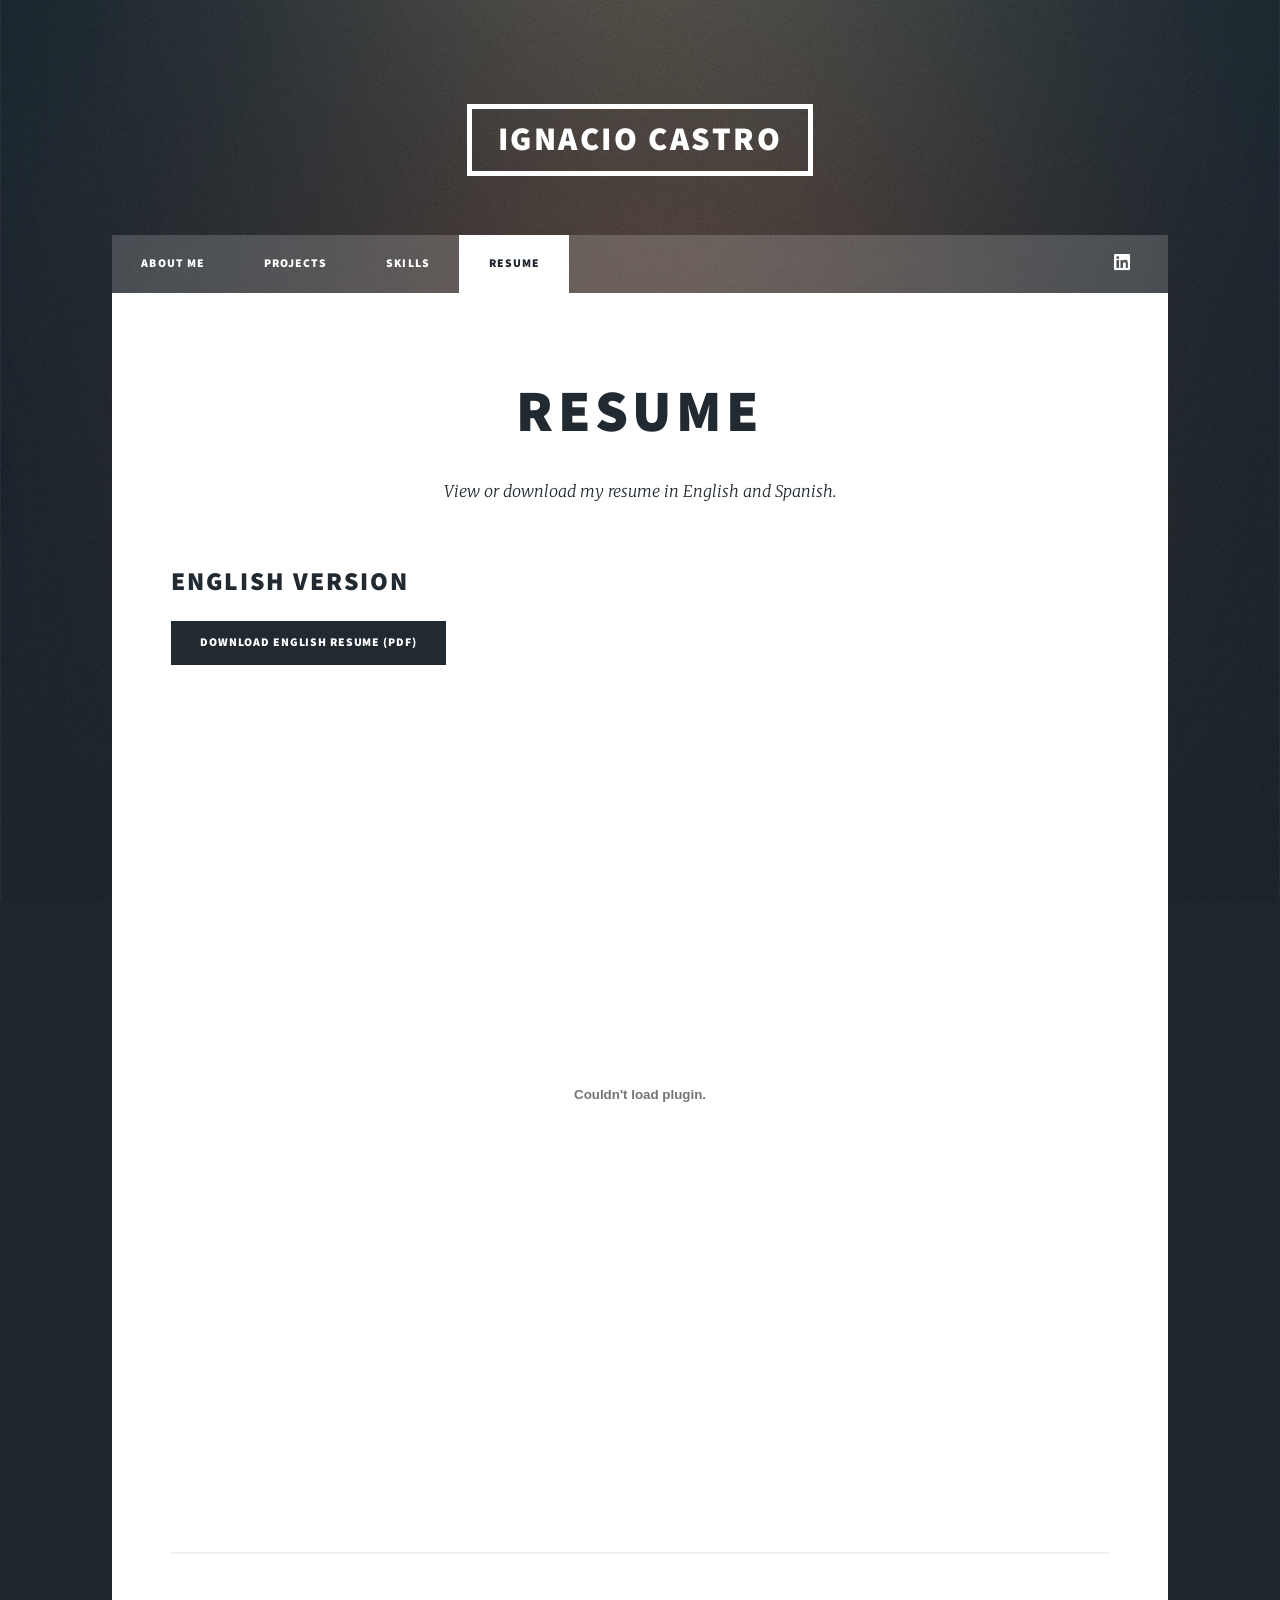
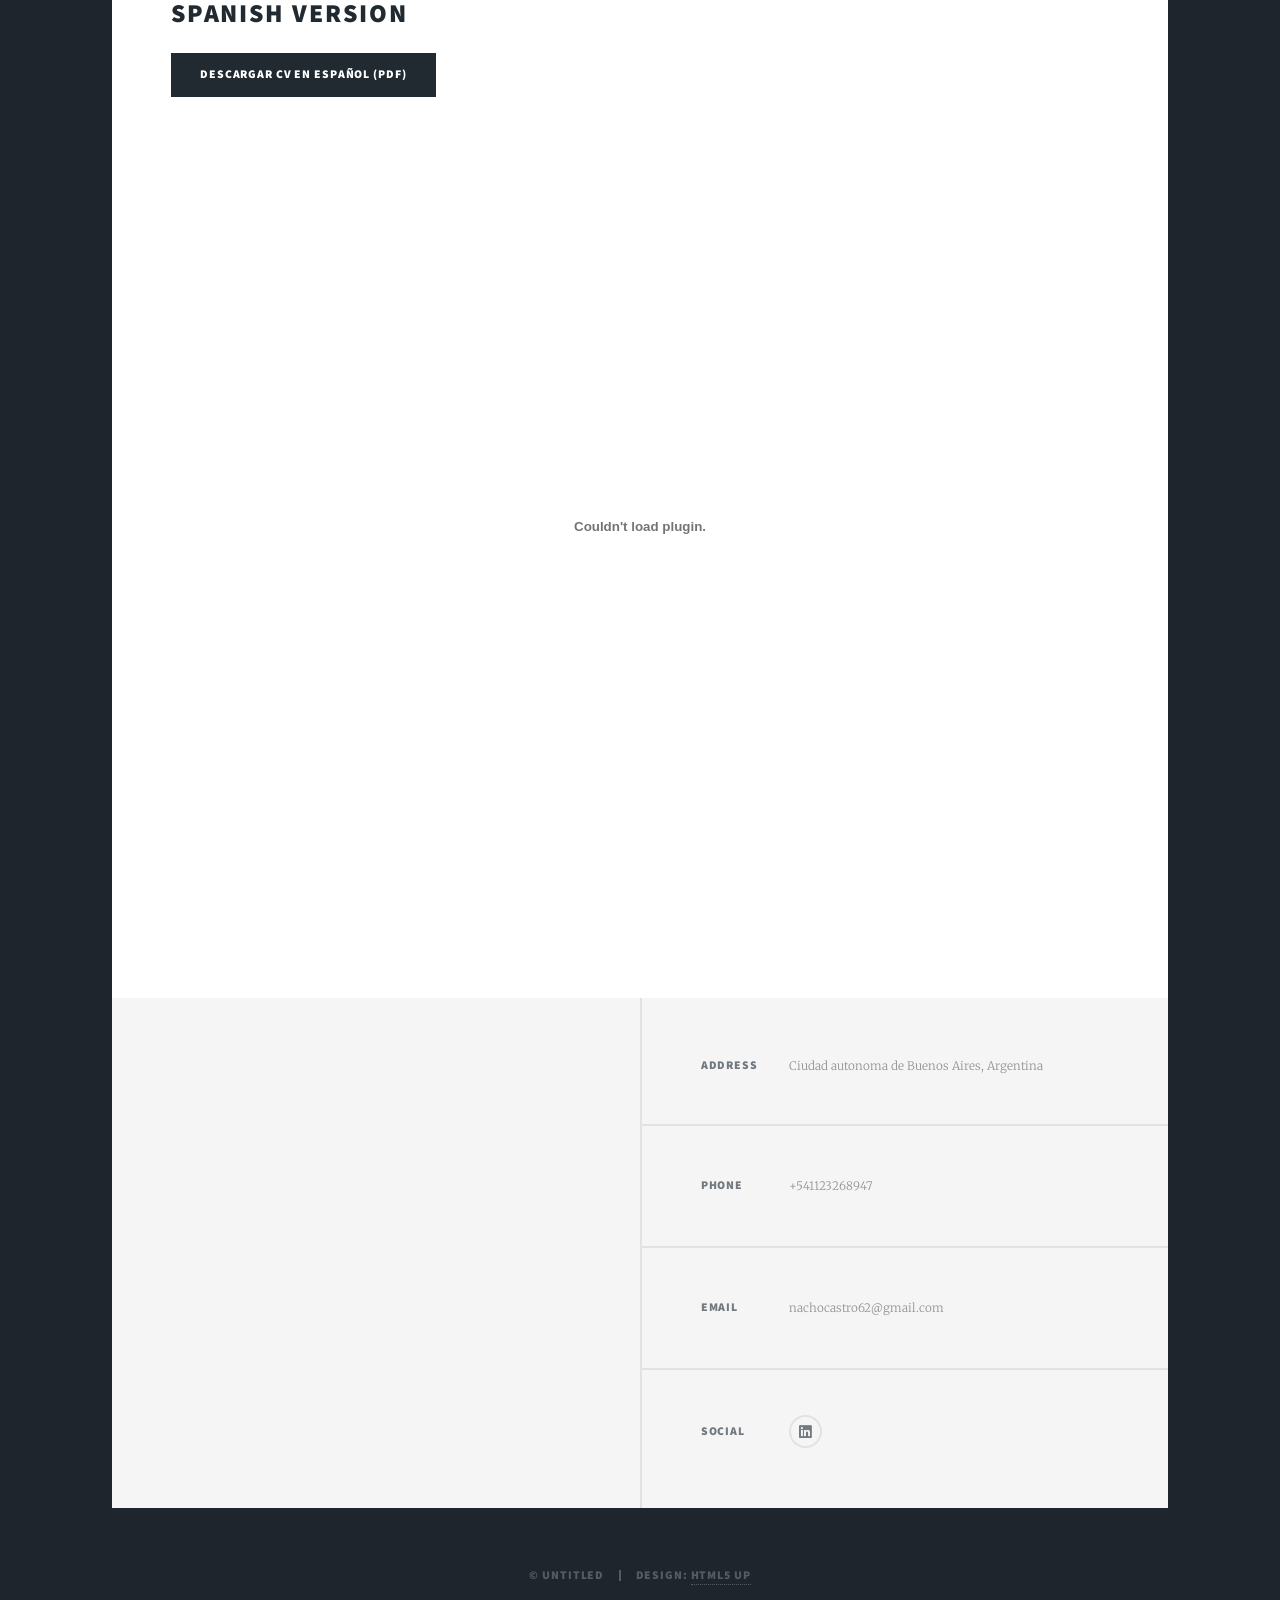
==== commit dad0986c: "Embed CVs and replace placeholder text with CV details - Converted the uploaded `.docx` CV files int" ====
--- a/resume.html
+++ b/resume.html
@@ -45,10 +45,13 @@
 									<p>View or download my resume in English and Spanish.</p>
 								</header>
 								<h2>English Version</h2>
-								<p>[Placeholder: Embed or download link for English resume PDF goes here]</p>
+								<p><a href="assets/Ignacio_Castro_CV_En.pdf" class="button primary" download>Download English Resume (PDF)</a></p>
+								<embed src="assets/Ignacio_Castro_CV_En.pdf" type="application/pdf" width="100%" height="800px" />
+
 								<hr />
 								<h2>Spanish Version</h2>
-								<p>[Placeholder: Embed or download link for Spanish resume PDF goes here]</p>
+								<p><a href="assets/Ignacio_Castro_CV_Es.pdf" class="button primary" download>Descargar CV en Español (PDF)</a></p>
+								<embed src="assets/Ignacio_Castro_CV_Es.pdf" type="application/pdf" width="100%" height="800px" />
 							</section>
 
 					</div>
